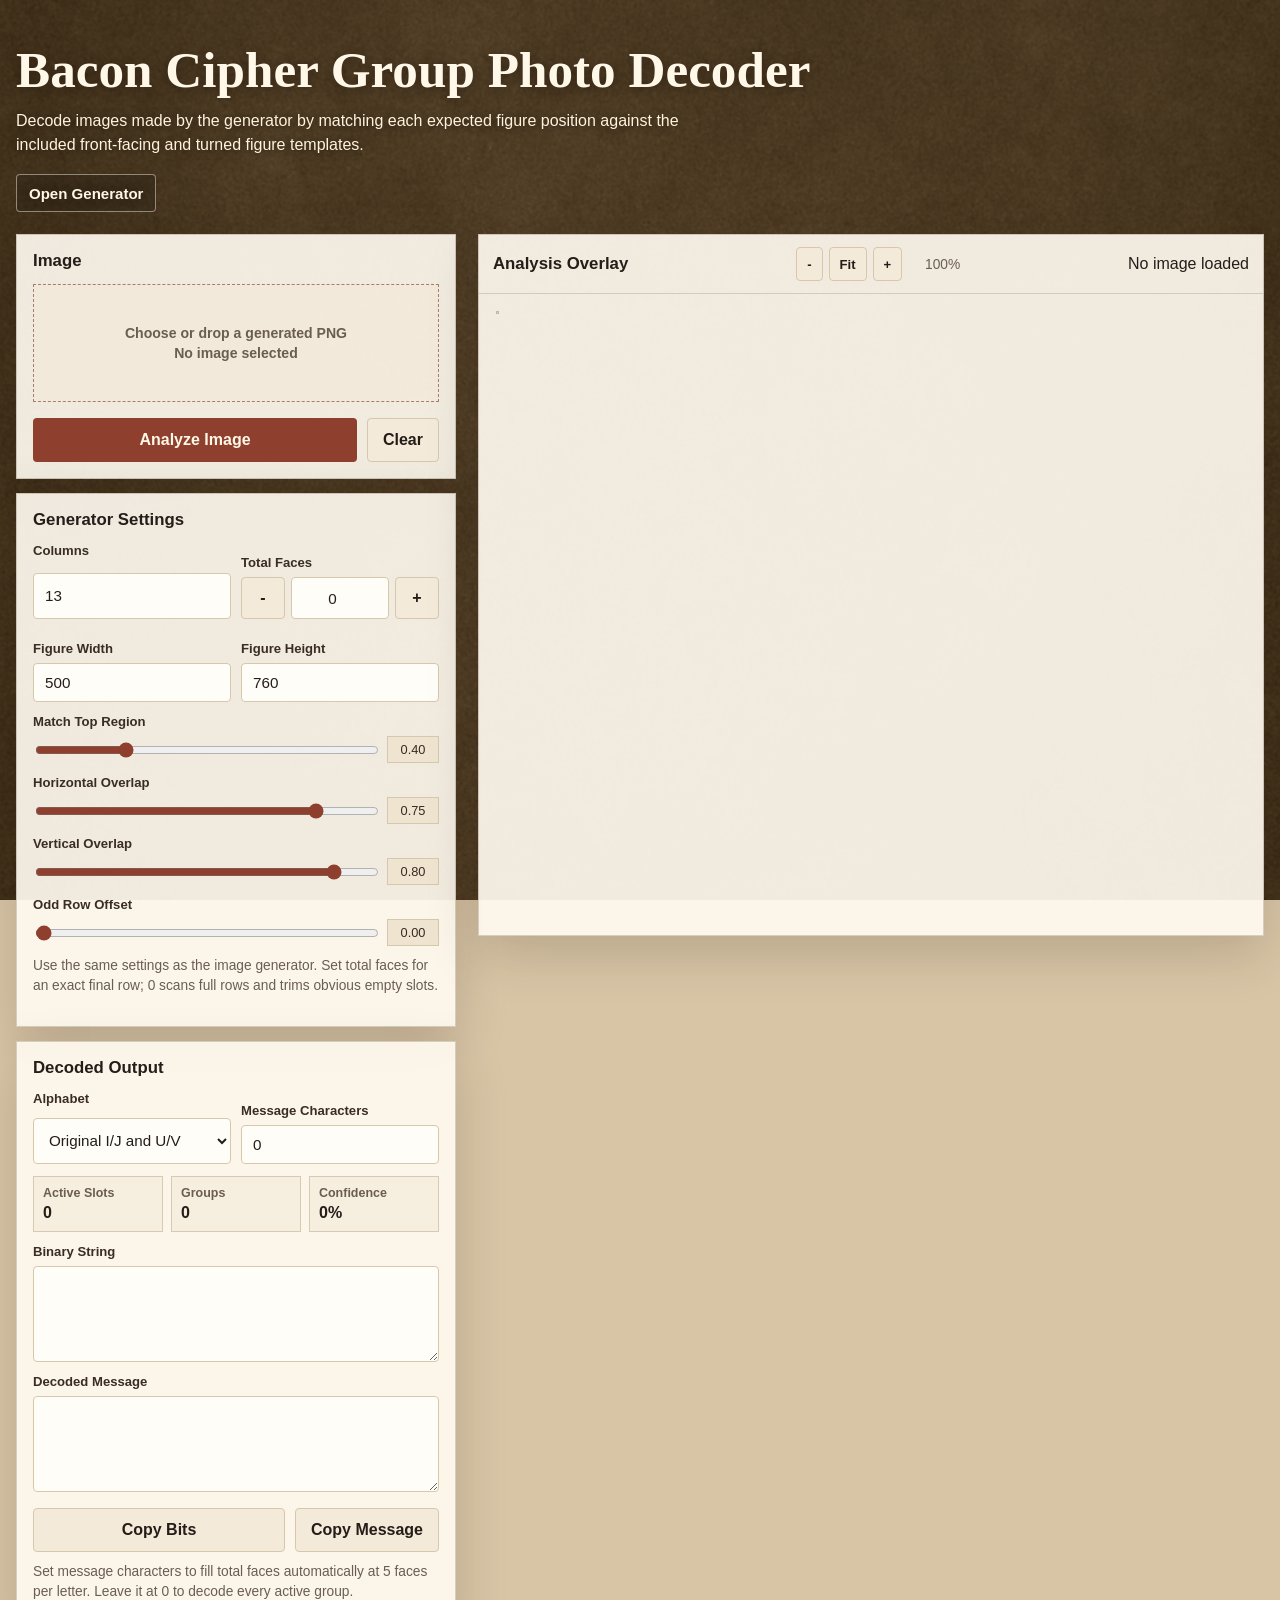
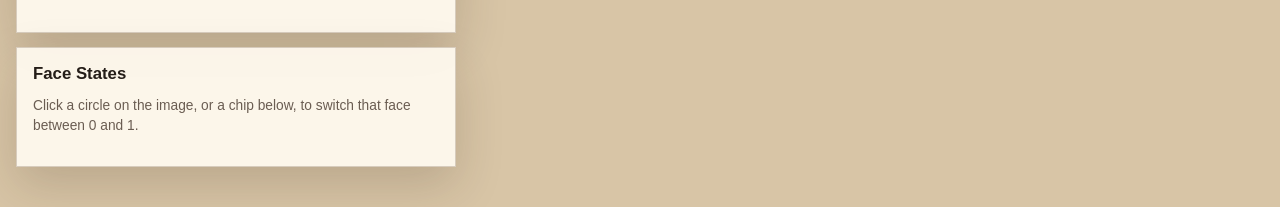
==== photo_decoder.html @ 104997ec "color correction, UI cleanup" ====
<!DOCTYPE html>
<html lang="en">
<head>
    <meta charset="UTF-8">
    <meta name="viewport" content="width=device-width, initial-scale=1.0">
    <title>Bacon Cipher Group Photo Decoder</title>
    <style>
        :root {
            color-scheme: light;
            --ink: #241d18;
            --muted: #6a5d52;
            --line: #d7c8ad;
            --accent: #8f3f2d;
            --accent-dark: #642819;
            --zero: #2c7655;
            --one: #8f3f2d;
            --shadow: 0 18px 48px rgba(48, 35, 20, 0.18);
        }

        * {
            box-sizing: border-box;
        }

        body {
            margin: 0;
            min-height: 100vh;
            color: var(--ink);
            background: #d8c5a6;
            font-family: "Segoe UI", Arial, sans-serif;
        }

        body::before {
            position: fixed;
            inset: 0;
            z-index: -1;
            content: "";
            background:
                linear-gradient(rgba(62, 43, 24, 0.22), rgba(62, 43, 24, 0.1)),
                url("images/background.png") center / cover;
            filter: saturate(0.75);
        }

        button,
        input,
        textarea,
        select {
            font: inherit;
        }

        .app {
            width: min(1500px, calc(100vw - 32px));
            margin: 0 auto;
            padding: 28px 0 40px;
        }

        header {
            display: block;
            padding: 18px 0 22px;
        }

        h1 {
            margin: 0;
            color: #fff8e8;
            font-family: Georgia, "Times New Roman", serif;
            font-size: clamp(2rem, 4vw, 4.4rem);
            line-height: 0.95;
            letter-spacing: 0;
            text-shadow: 0 2px 12px rgba(34, 22, 12, 0.55);
        }

        .lede {
            max-width: 720px;
            margin: 14px 0 0;
            color: #fff3dd;
            font-size: 1rem;
            line-height: 1.55;
            text-shadow: 0 1px 8px rgba(34, 22, 12, 0.62);
        }

        .page-link {
            display: inline-flex;
            align-items: center;
            min-height: 38px;
            margin-top: 16px;
            border: 1px solid rgba(255, 248, 232, 0.46);
            border-radius: 4px;
            background: rgba(36, 29, 24, 0.28);
            color: #fff8e8;
            padding: 8px 12px;
            font-size: 0.94rem;
            font-weight: 800;
            text-decoration: none;
            text-shadow: 0 1px 8px rgba(34, 22, 12, 0.62);
        }

        .page-link:hover {
            background: rgba(36, 29, 24, 0.42);
        }

        .workspace {
            display: grid;
            grid-template-columns: minmax(320px, 440px) minmax(0, 1fr);
            gap: 22px;
            align-items: start;
        }

        .controls {
            display: grid;
            gap: 14px;
        }

        .panel,
        .preview {
            border: 1px solid rgba(81, 54, 30, 0.22);
            background: rgba(255, 250, 240, 0.92);
            box-shadow: var(--shadow);
        }

        .panel {
            padding: 16px;
        }

        .panel h2 {
            margin: 0 0 12px;
            font-size: 1.05rem;
            line-height: 1.25;
            font-weight: 800;
        }

        .field {
            display: grid;
            gap: 7px;
            margin-top: 12px;
        }

        .field:first-of-type {
            margin-top: 0;
        }

        label {
            color: #3a2d23;
            font-family: "Segoe UI", Arial, sans-serif;
            font-size: 0.82rem;
            font-weight: 700;
        }

        textarea,
        input,
        select {
            width: 100%;
            border: 1px solid var(--line);
            border-radius: 4px;
            background: #fffdf7;
            color: var(--ink);
            padding: 10px 11px;
            font-family: "Segoe UI", Arial, sans-serif;
            font-size: 0.95rem;
        }

        textarea:focus,
        input:focus,
        select:focus {
            border-color: var(--accent);
            outline: 2px solid rgba(143, 63, 45, 0.18);
        }

        textarea {
            min-height: 96px;
            resize: vertical;
        }

        .dropzone {
            display: grid;
            place-items: center;
            min-height: 118px;
            border: 1px dashed rgba(100, 40, 25, 0.55);
            background: rgba(244, 234, 217, 0.66);
            color: #3a2d23;
            cursor: pointer;
            padding: 16px;
            text-align: center;
            font-family: "Segoe UI", Arial, sans-serif;
        }

        .dropzone:hover,
        .dropzone.dragover {
            border-color: var(--accent);
            background: #f4ead9;
        }

        .dropzone strong {
            display: block;
            margin-bottom: 4px;
        }

        .dropzone span {
            color: var(--muted);
            font-size: 0.88rem;
        }

        .grid-2 {
            display: grid;
            grid-template-columns: 1fr 1fr;
            gap: 10px;
        }

        .range-row {
            display: grid;
            grid-template-columns: minmax(0, 1fr) 52px;
            gap: 10px;
            align-items: center;
        }

        .stepper {
            display: grid;
            grid-template-columns: 44px minmax(0, 1fr) 44px;
            gap: 6px;
        }

        .stepper input {
            text-align: center;
        }

        .stepper button {
            min-height: 42px;
            padding: 8px;
        }

        input[type="range"] {
            padding: 0;
            accent-color: var(--accent);
        }

        .range-value {
            border: 1px solid var(--line);
            background: #efe4d0;
            padding: 5px 6px;
            color: #38291f;
            font-family: "Segoe UI", Arial, sans-serif;
            font-size: 0.8rem;
            text-align: center;
        }

        .actions {
            display: grid;
            grid-template-columns: minmax(0, 1fr) auto;
            gap: 10px;
            margin-top: 16px;
        }

        button {
            min-height: 44px;
            border: 0;
            border-radius: 4px;
            padding: 10px 15px;
            cursor: pointer;
            font-family: "Segoe UI", Arial, sans-serif;
            font-weight: 800;
        }

        .primary {
            background: var(--accent);
            color: #fff8e8;
        }

        .primary:hover {
            background: var(--accent-dark);
        }

        .secondary {
            border: 1px solid var(--line);
            background: #f4ead9;
            color: var(--ink);
        }

        .secondary:hover {
            background: #eadbc2;
        }

        .meta {
            display: grid;
            grid-template-columns: repeat(3, 1fr);
            gap: 8px;
            margin-top: 12px;
        }

        .stat {
            border: 1px solid rgba(137, 104, 65, 0.28);
            background: rgba(244, 234, 217, 0.68);
            padding: 9px;
            font-family: "Segoe UI", Arial, sans-serif;
        }

        .stat span {
            display: block;
            color: var(--muted);
            font-size: 0.78rem;
            font-weight: 700;
        }

        .stat strong {
            display: block;
            margin-top: 4px;
            font-size: 1rem;
        }

        .binary-box {
            font-family: "SFMono-Regular", Consolas, monospace;
            font-size: 0.86rem;
            line-height: 1.5;
            word-break: break-all;
        }

        .error {
            display: none;
            margin-top: 12px;
            border: 1px solid #bd6a5d;
            background: #fff0eb;
            color: #7a2518;
            padding: 10px 12px;
            font-family: "Segoe UI", Arial, sans-serif;
            font-size: 0.9rem;
        }

        .slot-list {
            display: grid;
            grid-template-columns: repeat(5, minmax(0, 1fr));
            gap: 6px;
            max-height: 230px;
            overflow: auto;
            margin-top: 10px;
        }

        .slot-chip {
            min-height: 34px;
            border: 1px solid rgba(81, 54, 30, 0.2);
            background: #f4ead9;
            color: var(--ink);
            padding: 4px 6px;
            font-size: 0.78rem;
        }

        .slot-chip[data-state="0"] {
            background: rgba(44, 118, 85, 0.14);
            border-color: rgba(44, 118, 85, 0.52);
        }

        .slot-chip[data-state="1"] {
            background: rgba(143, 63, 45, 0.14);
            border-color: rgba(143, 63, 45, 0.52);
        }

        .preview {
            min-height: min(78vh, 900px);
            display: grid;
            grid-template-rows: auto minmax(0, 1fr);
            overflow: hidden;
        }

        .preview-bar {
            display: flex;
            flex-wrap: wrap;
            gap: 10px;
            align-items: center;
            justify-content: space-between;
            border-bottom: 1px solid rgba(81, 54, 30, 0.18);
            padding: 12px 14px;
        }

        .preview-bar h2 {
            margin: 0;
            font-size: 1.05rem;
            line-height: 1.25;
            font-weight: 800;
        }

        .zoom-controls {
            display: flex;
            flex-wrap: wrap;
            gap: 6px;
            align-items: center;
        }

        .zoom-controls button {
            min-height: 34px;
            padding: 6px 10px;
            font-size: 0.82rem;
        }

        .zoom-controls span {
            min-width: 52px;
            color: var(--muted);
            font-size: 0.86rem;
            text-align: right;
        }

        .canvas-wrap {
            min-height: 420px;
            overflow: auto;
            padding: 18px;
            background: transparent;
        }

        .stage-shell {
            position: relative;
            margin: 0 auto;
        }

        .stage {
            position: relative;
            transform-origin: top left;
        }

        canvas {
            display: block;
            max-width: none;
            border: 0;
            outline: 1px solid rgba(44, 32, 21, 0.25);
            background: #dfd0b6;
            box-shadow: 0 14px 32px rgba(42, 31, 19, 0.35);
        }

        .overlay {
            position: absolute;
            inset: 0;
            pointer-events: none;
        }

        .slot-marker {
            position: absolute;
            width: var(--marker-size, 34px);
            height: var(--marker-size, 34px);
            display: grid;
            place-items: center;
            border: 0;
            background: transparent;
            color: var(--zero);
            font-family: "Segoe UI", Arial, sans-serif;
            font-size: calc(var(--marker-size, 34px) * 0.68);
            font-weight: 900;
            line-height: 1;
            pointer-events: auto;
            text-shadow:
                0 0 2px #fffaf0,
                0 0 5px #fffaf0,
                1px 0 0 #fffaf0,
                -1px 0 0 #fffaf0,
                0 1px 0 #fffaf0,
                0 -1px 0 #fffaf0,
                0 2px 8px rgba(34, 22, 12, 0.42);
            transform: translate(-50%, -50%);
        }

        .slot-marker[data-state="0"] {
            color: var(--zero);
        }

        .slot-marker[data-state="1"] {
            color: var(--one);
        }

        .hint {
            margin-top: 10px;
            color: var(--muted);
            font-family: "Segoe UI", Arial, sans-serif;
            font-size: 0.86rem;
            line-height: 1.45;
        }

        @media (max-width: 980px) {
            .workspace {
                grid-template-columns: 1fr;
            }
        }

        @media (max-width: 620px) {
            .app {
                width: min(100vw - 20px, 1500px);
                padding-top: 12px;
            }

            .grid-2,
            .meta,
            .actions {
                grid-template-columns: 1fr;
            }

            .slot-list {
                grid-template-columns: repeat(3, minmax(0, 1fr));
            }
        }
    </style>
</head>
<body>
    <main class="app">
        <header>
            <div>
                <h1>Bacon Cipher Group Photo Decoder</h1>
                <p class="lede">Decode images made by the generator by matching each expected figure position against the included front-facing and turned figure templates.</p>
                <a class="page-link" href="web_version.html">Open Generator</a>
            </div>
        </header>

        <section class="workspace" aria-label="Decoder">
            <div class="controls">
                <section class="panel">
                    <h2>Image</h2>
                    <label class="dropzone" id="dropzone" for="fileInput">
                        <input type="file" id="fileInput" accept="image/*" hidden>
                        <span>
                            <strong>Choose or drop a generated PNG</strong>
                            <span id="fileName">No image selected</span>
                        </span>
                    </label>
                    <div class="actions">
                        <button class="primary" id="analyzeBtn" type="button">Analyze Image</button>
                        <button class="secondary" id="clearBtn" type="button">Clear</button>
                    </div>
                    <div class="error" id="errorBox"></div>
                </section>

                <section class="panel">
                    <h2>Generator Settings</h2>
                    <div class="grid-2">
                        <div class="field">
                            <label for="cols">Columns</label>
                            <input type="number" id="cols" value="13" min="3" max="30">
                        </div>
                        <div class="field">
                            <label for="totalFaces">Total Faces</label>
                            <div class="stepper">
                                <button class="secondary" id="faceDownBtn" type="button" aria-label="Decrease total faces">-</button>
                                <input type="number" id="totalFaces" value="0" min="0" max="2000">
                                <button class="secondary" id="faceUpBtn" type="button" aria-label="Increase total faces">+</button>
                            </div>
                        </div>
                        <div class="field">
                            <label for="width">Figure Width</label>
                            <input type="number" id="width" value="500" min="80" max="900">
                        </div>
                        <div class="field">
                            <label for="height">Figure Height</label>
                            <input type="number" id="height" value="760" min="120" max="1200">
                        </div>
                    </div>

                    <div class="field">
                        <label for="matchTop">Match Top Region</label>
                        <div class="range-row">
                            <input type="range" id="matchTop" min="0.2" max="1" step="0.05" value="0.4">
                            <span class="range-value" id="matchTop_value">0.40</span>
                        </div>
                    </div>

                    <div class="field">
                        <label for="overlap_x">Horizontal Overlap</label>
                        <div class="range-row">
                            <input type="range" id="overlap_x" min="0" max="0.9" step="0.01" value="0.75">
                            <span class="range-value" id="overlap_x_value">0.75</span>
                        </div>
                    </div>
                    <div class="field">
                        <label for="overlap_y">Vertical Overlap</label>
                        <div class="range-row">
                            <input type="range" id="overlap_y" min="0" max="0.9" step="0.01" value="0.8">
                            <span class="range-value" id="overlap_y_value">0.80</span>
                        </div>
                    </div>
                    <div class="field">
                        <label for="offset">Odd Row Offset</label>
                        <div class="range-row">
                            <input type="range" id="offset" min="0" max="1" step="0.01" value="0">
                            <span class="range-value" id="offset_value">0.00</span>
                        </div>
                    </div>
                    <p class="hint">Use the same settings as the image generator. Set total faces for an exact final row; 0 scans full rows and trims obvious empty slots.</p>
                </section>

                <section class="panel">
                    <h2>Decoded Output</h2>
                    <div class="grid-2">
                        <div class="field">
                            <label for="alphabet">Alphabet</label>
                            <select id="alphabet">
                                <option value="complete">Complete A-Z</option>
                                <option value="original" selected>Original I/J and U/V</option>
                            </select>
                        </div>
                        <div class="field">
                            <label for="expectedChars">Message Characters</label>
                            <input type="number" id="expectedChars" value="0" min="0" max="500">
                        </div>
                    </div>

                    <div class="meta" aria-live="polite">
                        <div class="stat">
                            <span>Active Slots</span>
                            <strong id="activeCount">0</strong>
                        </div>
                        <div class="stat">
                            <span>Groups</span>
                            <strong id="groupCount">0</strong>
                        </div>
                        <div class="stat">
                            <span>Confidence</span>
                            <strong id="confidence">0%</strong>
                        </div>
                    </div>

                    <div class="field">
                        <label for="binary">Binary String</label>
                        <textarea id="binary" class="binary-box" readonly spellcheck="false"></textarea>
                    </div>
                    <div class="field">
                        <label for="decoded">Decoded Message</label>
                        <textarea id="decoded" readonly spellcheck="false"></textarea>
                    </div>
                    <div class="actions">
                        <button class="secondary" id="copyBitsBtn" type="button">Copy Bits</button>
                        <button class="secondary" id="copyMessageBtn" type="button">Copy Message</button>
                    </div>
                    <p class="hint">Set message characters to fill total faces automatically at 5 faces per letter. Leave it at 0 to decode every active group.</p>
                </section>

                <section class="panel">
                    <h2>Face States</h2>
                    <p class="hint">Click a circle on the image, or a chip below, to switch that face between 0 and 1.</p>
                    <div class="slot-list" id="slotList"></div>
                </section>
            </div>

            <section class="preview">
                <div class="preview-bar">
                    <h2>Analysis Overlay</h2>
                    <div class="zoom-controls" aria-label="Zoom controls">
                        <button class="secondary" id="zoomOutBtn" type="button">-</button>
                        <button class="secondary" id="fitBtn" type="button">Fit</button>
                        <button class="secondary" id="zoomInBtn" type="button">+</button>
                        <span id="zoomLabel">100%</span>
                    </div>
                    <span id="imageSize">No image loaded</span>
                </div>
                <div class="canvas-wrap">
                    <div class="stage-shell" id="stageShell">
                        <div class="stage" id="stage">
                            <canvas id="canvas" width="1" height="1" aria-label="Uploaded Bacon cipher group photo"></canvas>
                            <div class="overlay" id="overlay"></div>
                        </div>
                    </div>
                </div>
            </section>
        </section>
    </main>

    <script>
        const assetPaths = {
            front: ["images/front_1.png", "images/front_2.png", "images/front_3.png"],
            side: ["images/side_1.png", "images/side_2.png", "images/side_3.png"]
        };

        const originalBaconDictionary = {
            a: "00000", b: "00001", c: "00010", d: "00011", e: "00100",
            f: "00101", g: "00110", h: "00111", i: "01000", j: "01000",
            k: "01001", l: "01010", m: "01011", n: "01100", o: "01101",
            p: "01110", q: "01111", r: "10000", s: "10001", t: "10010",
            u: "10011", v: "10011", w: "10100", x: "10101", y: "10110",
            z: "10111"
        };

        const reverseOriginal = Object.entries(originalBaconDictionary).reduce((acc, entry) => {
            const [letter, bits] = entry;
            if (!acc[bits]) acc[bits] = letter.toUpperCase();
            return acc;
        }, {});

        const els = {
            dropzone: document.getElementById("dropzone"),
            fileInput: document.getElementById("fileInput"),
            fileName: document.getElementById("fileName"),
            analyzeBtn: document.getElementById("analyzeBtn"),
            clearBtn: document.getElementById("clearBtn"),
            cols: document.getElementById("cols"),
            totalFaces: document.getElementById("totalFaces"),
            faceDownBtn: document.getElementById("faceDownBtn"),
            faceUpBtn: document.getElementById("faceUpBtn"),
            width: document.getElementById("width"),
            height: document.getElementById("height"),
            matchTop: document.getElementById("matchTop"),
            overlapX: document.getElementById("overlap_x"),
            overlapY: document.getElementById("overlap_y"),
            offset: document.getElementById("offset"),
            matchTopValue: document.getElementById("matchTop_value"),
            overlapXValue: document.getElementById("overlap_x_value"),
            overlapYValue: document.getElementById("overlap_y_value"),
            offsetValue: document.getElementById("offset_value"),
            alphabet: document.getElementById("alphabet"),
            expectedChars: document.getElementById("expectedChars"),
            activeCount: document.getElementById("activeCount"),
            groupCount: document.getElementById("groupCount"),
            confidence: document.getElementById("confidence"),
            binary: document.getElementById("binary"),
            decoded: document.getElementById("decoded"),
            copyBitsBtn: document.getElementById("copyBitsBtn"),
            copyMessageBtn: document.getElementById("copyMessageBtn"),
            slotList: document.getElementById("slotList"),
            imageSize: document.getElementById("imageSize"),
            zoomOutBtn: document.getElementById("zoomOutBtn"),
            fitBtn: document.getElementById("fitBtn"),
            zoomInBtn: document.getElementById("zoomInBtn"),
            zoomLabel: document.getElementById("zoomLabel"),
            errorBox: document.getElementById("errorBox"),
            canvas: document.getElementById("canvas"),
            overlay: document.getElementById("overlay"),
            stageShell: document.getElementById("stageShell"),
            stage: document.getElementById("stage")
        };

        const state = {
            templatesReady: false,
            templates: { front: [], side: [] },
            image: null,
            slots: [],
            zoom: 1
        };

        function loadImage(src) {
            return new Promise((resolve, reject) => {
                const img = new Image();
                img.onload = () => resolve(img);
                img.onerror = () => reject(new Error(`Could not load ${src}`));
                img.src = src;
            });
        }

        function showError(message) {
            els.errorBox.textContent = message;
            els.errorBox.style.display = message ? "block" : "none";
        }

        function clamp(value, min, max) {
            return Math.max(min, Math.min(max, value));
        }

        function fitZoom() {
            if (!state.image) return 1;
            const wrapRect = els.stageShell.parentElement.getBoundingClientRect();
            const availableWidth = Math.max(1, wrapRect.width - 2);
            const availableHeight = Math.max(1, window.innerHeight - 180);
            return clamp(Math.min(availableWidth / state.image.naturalWidth, availableHeight / state.image.naturalHeight, 1), 0.08, 1);
        }

        function setZoom(value) {
            state.zoom = clamp(value, 0.08, 2.5);

            const nativeWidth = state.image ? state.image.naturalWidth : 1;
            const nativeHeight = state.image ? state.image.naturalHeight : 1;
            const scaledWidth = Math.max(1, Math.round(nativeWidth * state.zoom));
            const scaledHeight = Math.max(1, Math.round(nativeHeight * state.zoom));
            const markerSize = clamp(34 / state.zoom, 26, 58);

            els.stageShell.style.width = `${scaledWidth}px`;
            els.stageShell.style.height = `${scaledHeight}px`;
            els.stage.style.width = `${nativeWidth}px`;
            els.stage.style.height = `${nativeHeight}px`;
            els.stage.style.transform = `scale(${state.zoom})`;
            els.stage.style.setProperty("--marker-size", `${markerSize}px`);
            els.zoomLabel.textContent = `${Math.round(state.zoom * 100)}%`;
        }

        function fitStage() {
            setZoom(fitZoom());
        }

        function adjustZoom(multiplier) {
            setZoom(state.zoom * multiplier);
        }

        function updateRangeLabels() {
            els.matchTopValue.textContent = Number.parseFloat(els.matchTop.value).toFixed(2);
            els.overlapXValue.textContent = Number.parseFloat(els.overlapX.value).toFixed(2);
            els.overlapYValue.textContent = Number.parseFloat(els.overlapY.value).toFixed(2);
            els.offsetValue.textContent = Number.parseFloat(els.offset.value).toFixed(2);
        }

        function readLayout() {
            return {
                cols: Number.parseInt(els.cols.value, 10),
                totalFaces: Number.parseInt(els.totalFaces.value, 10),
                width: Number.parseInt(els.width.value, 10),
                height: Number.parseInt(els.height.value, 10),
                matchTop: Number.parseFloat(els.matchTop.value),
                overlapX: Number.parseFloat(els.overlapX.value),
                overlapY: Number.parseFloat(els.overlapY.value),
                offset: Number.parseFloat(els.offset.value)
            };
        }

        function validateLayout(layout) {
            if (!state.templatesReady) return "The figure templates are still loading.";
            if (!state.image) return "Choose a generated image first.";
            if (!Number.isInteger(layout.cols) || layout.cols < 3) return "Column count must be at least 3.";
            if (!Number.isInteger(layout.totalFaces) || layout.totalFaces < 0) return "Total faces must be 0 or higher.";
            if (!Number.isFinite(layout.width) || !Number.isFinite(layout.height) || layout.width < 1 || layout.height < 1) {
                return "Figure width and height must be positive numbers.";
            }
            if (!Number.isFinite(layout.matchTop) || layout.matchTop <= 0 || layout.matchTop > 1) {
                return "Match top region must be between 0 and 1.";
            }
            return "";
        }

        function canvasContext(width, height) {
            const canvas = document.createElement("canvas");
            canvas.width = Math.max(1, width);
            canvas.height = Math.max(1, height);
            return canvas.getContext("2d", { willReadFrequently: true });
        }

        function templateImageData(template, width, height) {
            const ctx = canvasContext(width, height);
            ctx.drawImage(template, 0, 0, width, height);
            return ctx.getImageData(0, 0, width, height);
        }

        function compareTemplate(region, templateData, sampleStep, matchTop) {
            const data = region.data;
            const template = templateData.data;
            const sampleHeight = Math.max(sampleStep, Math.floor(region.height * matchTop));
            let count = 0;
            let total = 0;

            for (let y = 0; y < sampleHeight; y += sampleStep) {
                for (let x = 0; x < region.width; x += sampleStep) {
                    const i = (y * region.width + x) * 4;
                    const alpha = template[i + 3];
                    if (alpha < 48) continue;

                    const dr = data[i] - template[i];
                    const dg = data[i + 1] - template[i + 1];
                    const db = data[i + 2] - template[i + 2];
                    const distance = Math.sqrt((dr * dr) + (dg * dg) + (db * db)) / 441.6729;
                    total += distance * (alpha / 255);
                    count += 1;
                }
            }

            if (!count) return 1;
            return total / count;
        }

        function classifySlot(sourceCtx, x, y, width, height, preparedTemplates, matchTop) {
            const visibleX = Math.max(0, x);
            const visibleY = Math.max(0, y);
            const visibleW = Math.min(width, sourceCtx.canvas.width - visibleX, width + Math.min(0, x));
            const visibleH = Math.min(height, sourceCtx.canvas.height - visibleY, height + Math.min(0, y));

            if (visibleW < width * 0.25 || visibleH < height * 0.25) {
                return { state: "empty", confidence: 0, frontScore: 1, sideScore: 1 };
            }

            const regionCtx = canvasContext(width, height);
            regionCtx.drawImage(sourceCtx.canvas, x, y, width, height, 0, 0, width, height);
            const region = regionCtx.getImageData(0, 0, width, height);
            const sampleStep = Math.max(6, Math.round(Math.min(width, height) / 90));

            const frontScore = Math.min(...preparedTemplates.front.map((template) => compareTemplate(region, template, sampleStep, matchTop)));
            const sideScore = Math.min(...preparedTemplates.side.map((template) => compareTemplate(region, template, sampleStep, matchTop)));
            const bestScore = Math.min(frontScore, sideScore);
            const stateValue = frontScore <= sideScore ? "0" : "1";
            const separation = Math.abs(frontScore - sideScore);
            const confidence = Math.max(0, Math.min(1, (0.55 - bestScore) + (separation * 1.9)));

            if (bestScore > 0.46 && separation < 0.025) {
                return { state: "empty", confidence: 0, frontScore, sideScore };
            }

            return { state: stateValue, confidence, frontScore, sideScore };
        }

        function rowCapacitiesForRows(rowCount, cols) {
            const rows = [];
            for (let row = 0; row < rowCount; row += 1) {
                rows.push(row % 2 === 0 ? cols : cols - 1);
            }
            return rows;
        }

        function rowCapacitiesForFaces(totalFaces, cols) {
            const rows = [];
            let remaining = totalFaces;
            let fullRow = true;

            while (remaining > 0) {
                const capacity = fullRow ? cols : cols - 1;
                rows.push(Math.min(remaining, capacity));
                remaining -= capacity;
                fullRow = !fullRow;
            }

            return rows;
        }

        function inferRows(imageHeight, cellH) {
            if (!cellH) return 0;
            return Math.max(1, Math.round(imageHeight / cellH) - 1);
        }

        function rowsForLayout(layout, cellH) {
            if (layout.totalFaces > 0) {
                return rowCapacitiesForFaces(layout.totalFaces, layout.cols);
            }
            return rowCapacitiesForRows(inferRows(state.image.naturalHeight, cellH), layout.cols);
        }

        function analyzeImage() {
            updateRangeLabels();
            const layout = readLayout();
            const error = validateLayout(layout);
            if (error) {
                showError(error);
                return;
            }
            showError("");

            const cellW = Math.max(1, Math.floor(layout.width * (1 - layout.overlapX)));
            const cellH = Math.max(1, Math.floor(layout.height * (1 - layout.overlapY)));
            const rows = rowsForLayout(layout, cellH);
            const preparedTemplates = {
                front: state.templates.front.map((template) => templateImageData(template, layout.width, layout.height)),
                side: state.templates.side.map((template) => templateImageData(template, layout.width, layout.height))
            };

            const sourceCtx = els.canvas.getContext("2d", { willReadFrequently: true });
            sourceCtx.clearRect(0, 0, els.canvas.width, els.canvas.height);
            sourceCtx.drawImage(state.image, 0, 0);

            const slots = [];
            let index = 0;
            for (let row = 0; row < rows.length; row += 1) {
                const rowCapacity = rows[row];
                const totalRowWidth = rowCapacity * cellW;
                const xOffset = Math.floor((els.canvas.width - totalRowWidth) / 2) - Math.floor(layout.width / 3);

                for (let col = 0; col < rowCapacity; col += 1) {
                    let x = xOffset + col * cellW;
                    if (row % 2 === 1) {
                        x += Math.floor(cellW * layout.offset);
                    }
                    const y = Math.floor(row * cellH) + 20;
                    const result = classifySlot(sourceCtx, x, y, layout.width, layout.height, preparedTemplates, layout.matchTop);

                    slots.push({
                        id: index,
                        row,
                        col,
                        x,
                        y,
                        width: layout.width,
                        height: layout.height,
                        state: result.state,
                        confidence: result.confidence,
                        frontScore: result.frontScore,
                        sideScore: result.sideScore
                    });
                    index += 1;
                }
            }

            state.slots = layout.totalFaces > 0 ? slots : trimTrailingEmpty(slots);
            renderSlots();
            updateDecodedOutput();
        }

        function trimTrailingEmpty(slots) {
            let end = slots.length;
            while (end > 0 && slots[end - 1].state === "empty") {
                end -= 1;
            }
            return slots.slice(0, end);
        }

        function nextState(current) {
            if (current === "empty") return "0";
            if (current === "0") return "1";
            return "0";
        }

        function cycleSlot(id) {
            const slot = state.slots.find((candidate) => candidate.id === id);
            if (!slot) return;
            slot.state = nextState(slot.state);
            slot.confidence = Math.max(slot.confidence, 0.5);
            renderSlots();
            updateDecodedOutput();
        }

        function markerPosition(slot) {
            return {
                x: slot.x + (slot.width * 0.45),
                y: slot.y + (slot.height * 0.13)
            };
        }

        function renderSlots() {
            els.overlay.innerHTML = "";
            els.slotList.innerHTML = "";

            state.slots.forEach((slot, displayIndex) => {
                const position = markerPosition(slot);
                const marker = document.createElement("button");
                marker.type = "button";
                marker.className = "slot-marker";
                marker.dataset.state = slot.state;
                marker.style.left = `${position.x}px`;
                marker.style.top = `${position.y}px`;
                marker.textContent = slot.state === "1" ? "1" : "0";
                marker.title = `Face ${displayIndex + 1}: ${slotLabel(slot.state)}`;
                marker.addEventListener("click", () => cycleSlot(slot.id));
                els.overlay.appendChild(marker);

                const chip = document.createElement("button");
                chip.type = "button";
                chip.className = "slot-chip";
                chip.dataset.state = slot.state;
                chip.textContent = `${displayIndex + 1}: ${slotLabel(slot.state)}`;
                chip.title = `Confidence ${Math.round(slot.confidence * 100)}%`;
                chip.addEventListener("click", () => cycleSlot(slot.id));
                els.slotList.appendChild(chip);
            });
        }

        function slotLabel(stateValue) {
            if (stateValue === "1") return "1 side";
            return "0 front";
        }

        function activeBits() {
            let bits = state.slots
                .filter((slot) => slot.state === "0" || slot.state === "1")
                .map((slot) => slot.state)
                .join("");

            const expectedChars = Number.parseInt(els.expectedChars.value, 10);
            if (expectedChars > 0) {
                bits = bits.slice(0, expectedChars * 5);
            }
            return bits;
        }

        function decodeBits(bits) {
            const alphabet = els.alphabet.value;
            let decoded = "";

            for (let i = 0; i + 4 < bits.length; i += 5) {
                const chunk = bits.slice(i, i + 5);
                if (alphabet === "original") {
                    decoded += reverseOriginal[chunk] || "?";
                } else {
                    const value = Number.parseInt(chunk, 2);
                    decoded += value >= 0 && value <= 25 ? String.fromCharCode(65 + value) : "?";
                }
            }

            return decoded;
        }

        function updateDecodedOutput() {
            const bits = activeBits();
            const activeSlots = state.slots.filter((slot) => slot.state === "0" || slot.state === "1");
            const avgConfidence = activeSlots.length
                ? activeSlots.reduce((sum, slot) => sum + slot.confidence, 0) / activeSlots.length
                : 0;

            els.binary.value = bits;
            els.decoded.value = decodeBits(bits);
            els.activeCount.textContent = String(activeSlots.length);
            els.groupCount.textContent = `${Math.floor(bits.length / 5)}${bits.length % 5 ? "+" : ""}`;
            els.confidence.textContent = `${Math.round(avgConfidence * 100)}%`;
        }

        function setTotalFaces(value, shouldAnalyze = true) {
            const total = Math.max(0, Number.parseInt(value, 10) || 0);
            els.totalFaces.value = String(total);
            if (shouldAnalyze && state.image) {
                analyzeImage();
            }
        }

        function adjustTotalFaces(delta) {
            const current = Number.parseInt(els.totalFaces.value, 10);
            const fallback = state.slots.length || ((Number.parseInt(els.expectedChars.value, 10) || 0) * 5);
            setTotalFaces((current > 0 ? current : fallback) + delta);
        }

        function syncFaceCountFromCharacters() {
            const chars = Math.max(0, Number.parseInt(els.expectedChars.value, 10) || 0);
            if (chars > 0) {
                setTotalFaces(chars * 5);
            } else {
                updateDecodedOutput();
            }
        }

        function handleFile(file) {
            if (!file || !file.type.startsWith("image/")) {
                showError("Choose a valid image file.");
                return;
            }

            const reader = new FileReader();
            reader.onload = () => {
                const img = new Image();
                img.onload = () => {
                    state.image = img;
                    els.canvas.width = img.naturalWidth;
                    els.canvas.height = img.naturalHeight;
                    els.overlay.style.width = `${img.naturalWidth}px`;
                    els.overlay.style.height = `${img.naturalHeight}px`;
                    els.canvas.getContext("2d").drawImage(img, 0, 0);
                    els.fileName.textContent = file.name;
                    els.imageSize.textContent = `${img.naturalWidth} x ${img.naturalHeight}`;
                    fitStage();
                    state.slots = [];
                    renderSlots();
                    updateDecodedOutput();
                    showError("");
                };
                img.onerror = () => showError("That image could not be loaded.");
                img.src = reader.result;
            };
            reader.readAsDataURL(file);
        }

        async function copyText(text, button, label) {
            try {
                await navigator.clipboard.writeText(text);
                button.textContent = "Copied";
                window.setTimeout(() => {
                    button.textContent = label;
                }, 1200);
            } catch (error) {
                showError("Clipboard access is not available in this browser.");
            }
        }

        function clearImage() {
            state.image = null;
            state.slots = [];
            els.fileInput.value = "";
            els.fileName.textContent = "No image selected";
            els.imageSize.textContent = "No image loaded";
            els.canvas.width = 1;
            els.canvas.height = 1;
            els.overlay.style.width = "1px";
            els.overlay.style.height = "1px";
            els.stage.style.width = "1px";
            els.stage.style.height = "1px";
            els.stage.style.transform = "scale(1)";
            setZoom(1);
            renderSlots();
            updateDecodedOutput();
            showError("");
        }

        function bindEvents() {
            els.fileInput.addEventListener("change", (event) => handleFile(event.target.files[0]));

            ["dragenter", "dragover"].forEach((type) => {
                els.dropzone.addEventListener(type, (event) => {
                    event.preventDefault();
                    els.dropzone.classList.add("dragover");
                });
            });

            ["dragleave", "drop"].forEach((type) => {
                els.dropzone.addEventListener(type, (event) => {
                    event.preventDefault();
                    els.dropzone.classList.remove("dragover");
                });
            });

            els.dropzone.addEventListener("drop", (event) => handleFile(event.dataTransfer.files[0]));
            els.analyzeBtn.addEventListener("click", analyzeImage);
            els.clearBtn.addEventListener("click", clearImage);
            els.zoomOutBtn.addEventListener("click", () => adjustZoom(0.85));
            els.fitBtn.addEventListener("click", fitStage);
            els.zoomInBtn.addEventListener("click", () => adjustZoom(1.18));
            els.faceDownBtn.addEventListener("click", () => adjustTotalFaces(-1));
            els.faceUpBtn.addEventListener("click", () => adjustTotalFaces(1));
            els.totalFaces.addEventListener("change", () => setTotalFaces(els.totalFaces.value));
            els.copyBitsBtn.addEventListener("click", () => copyText(els.binary.value, els.copyBitsBtn, "Copy Bits"));
            els.copyMessageBtn.addEventListener("click", () => copyText(els.decoded.value, els.copyMessageBtn, "Copy Message"));
            els.alphabet.addEventListener("change", updateDecodedOutput);
            els.expectedChars.addEventListener("change", syncFaceCountFromCharacters);

            [els.matchTop, els.overlapX, els.overlapY, els.offset].forEach((el) => el.addEventListener("input", updateRangeLabels));
            window.addEventListener("resize", () => {
                if (state.image) fitStage();
            });
        }

        async function boot() {
            bindEvents();
            updateRangeLabels();

            try {
                const [front, side] = await Promise.all([
                    Promise.all(assetPaths.front.map(loadImage)),
                    Promise.all(assetPaths.side.map(loadImage))
                ]);
                state.templates.front = front;
                state.templates.side = side;
                state.templatesReady = true;
            } catch (error) {
                showError(`${error.message}. Open this page from the project folder or a local web server.`);
            }
        }

        boot();
    </script>
</body>
</html>
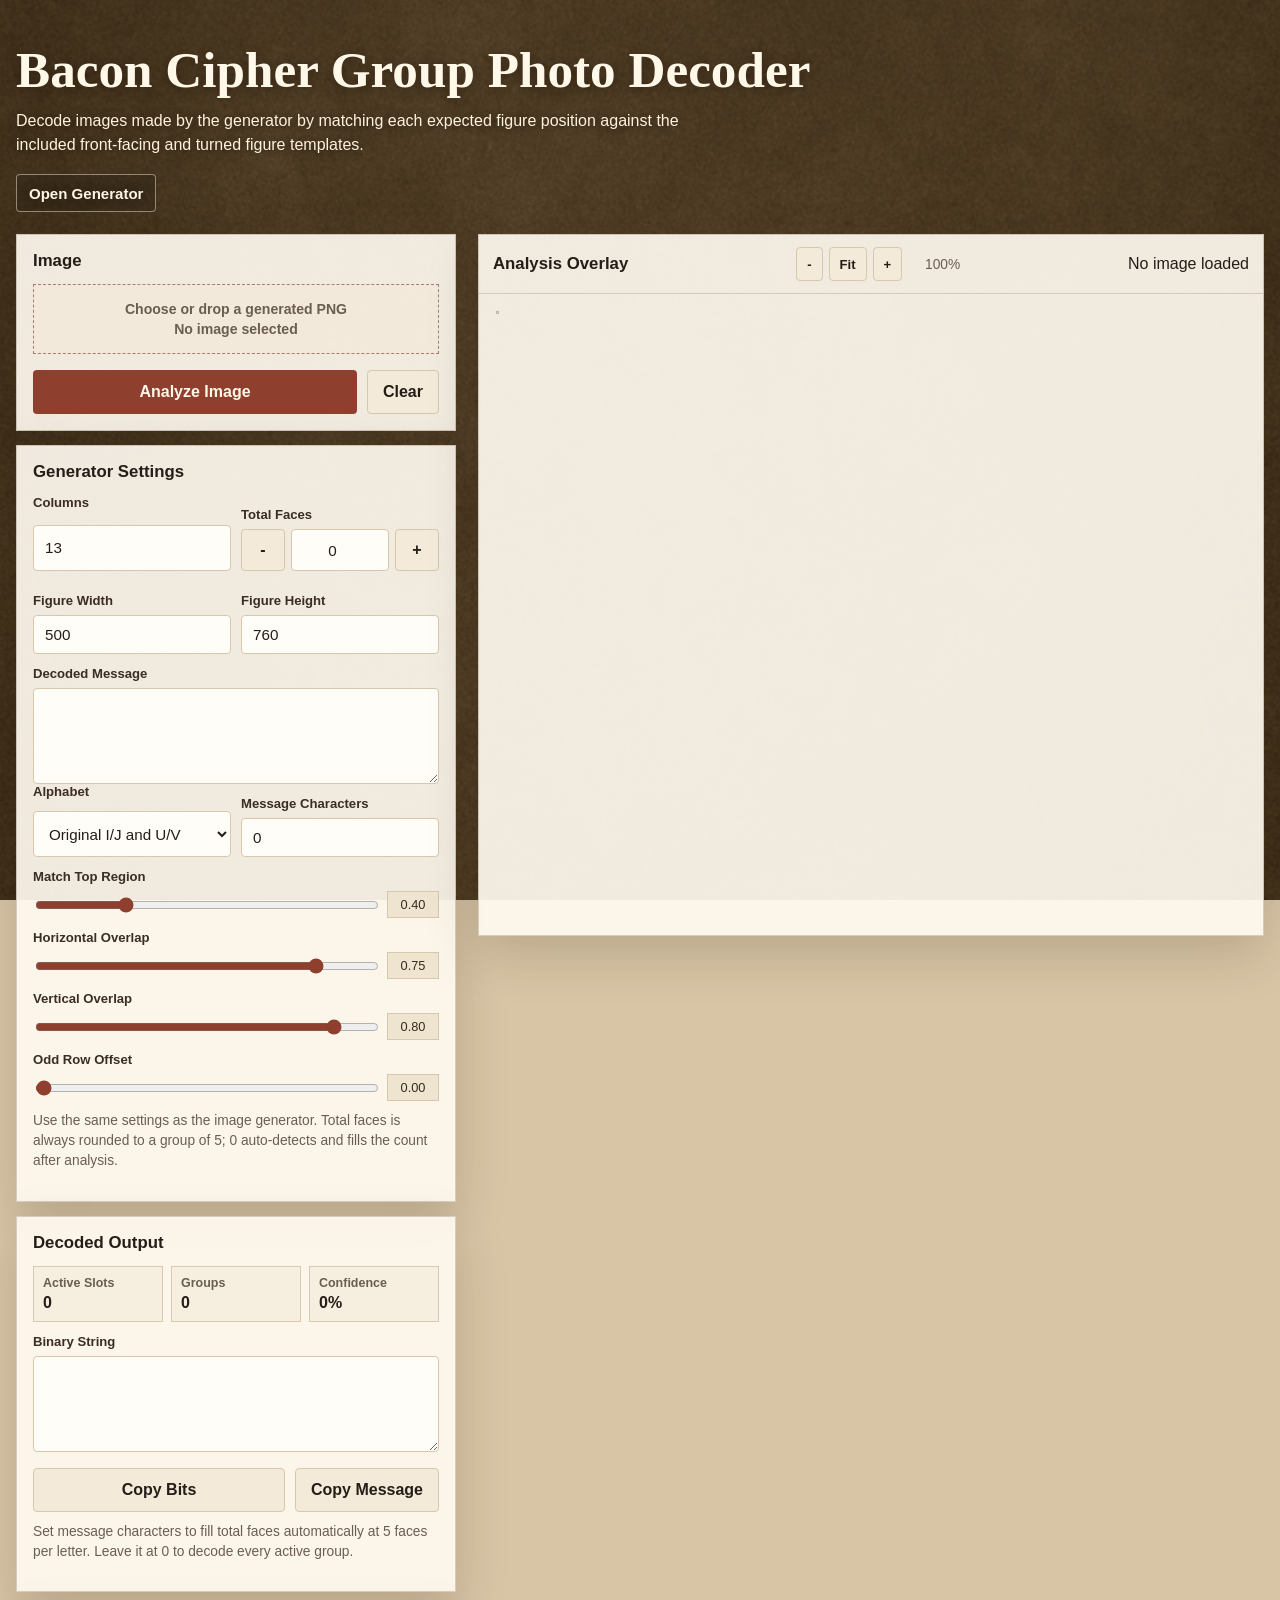
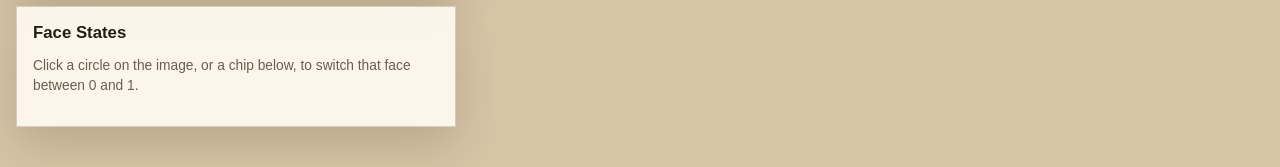
==== commit dc460ef1: "moved message up a bit for visibility" ====
--- a/photo_decoder.html
+++ b/photo_decoder.html
@@ -172,7 +172,6 @@
         .dropzone {
             display: grid;
             place-items: center;
-            min-height: 118px;
             border: 1px dashed rgba(100, 40, 25, 0.55);
             background: rgba(244, 234, 217, 0.66);
             color: #3a2d23;
@@ -529,9 +528,9 @@
                         <div class="field">
                             <label for="totalFaces">Total Faces</label>
                             <div class="stepper">
-                                <button class="secondary" id="faceDownBtn" type="button" aria-label="Decrease total faces">-</button>
-                                <input type="number" id="totalFaces" value="0" min="0" max="2000">
-                                <button class="secondary" id="faceUpBtn" type="button" aria-label="Increase total faces">+</button>
+                                <button class="secondary" id="faceDownBtn" type="button" aria-label="Decrease total faces by 5">-</button>
+                                <input type="number" id="totalFaces" value="0" min="0" max="2000" step="5">
+                                <button class="secondary" id="faceUpBtn" type="button" aria-label="Increase total faces by 5">+</button>
                             </div>
                         </div>
                         <div class="field">
@@ -544,6 +543,23 @@
                         </div>
                     </div>
 
+                    <div class="field">
+                        <label for="decoded">Decoded Message</label>
+                        <textarea id="decoded" readonly spellcheck="false"></textarea>
+                    </div>
+                        <div class="grid-2">
+                            <div class="field">
+                                <label for="alphabet">Alphabet</label>
+                                <select id="alphabet">
+                                    <option value="complete">Complete A-Z</option>
+                                    <option value="original" selected>Original I/J and U/V</option>
+                                </select>
+                            </div>
+                            <div class="field">
+                                <label for="expectedChars">Message Characters</label>
+                                <input type="number" id="expectedChars" value="0" min="0" max="500">
+                            </div>
+                        </div>
                     <div class="field">
                         <label for="matchTop">Match Top Region</label>
                         <div class="range-row">
@@ -573,24 +589,12 @@
                             <span class="range-value" id="offset_value">0.00</span>
                         </div>
                     </div>
-                    <p class="hint">Use the same settings as the image generator. Set total faces for an exact final row; 0 scans full rows and trims obvious empty slots.</p>
+                    <p class="hint">Use the same settings as the image generator. Total faces is always rounded to a group of 5; 0 auto-detects and fills the count after analysis.</p>
                 </section>
 
                 <section class="panel">
                     <h2>Decoded Output</h2>
-                    <div class="grid-2">
-                        <div class="field">
-                            <label for="alphabet">Alphabet</label>
-                            <select id="alphabet">
-                                <option value="complete">Complete A-Z</option>
-                                <option value="original" selected>Original I/J and U/V</option>
-                            </select>
-                        </div>
-                        <div class="field">
-                            <label for="expectedChars">Message Characters</label>
-                            <input type="number" id="expectedChars" value="0" min="0" max="500">
-                        </div>
-                    </div>
+
 
                     <div class="meta" aria-live="polite">
                         <div class="stat">
@@ -611,10 +615,7 @@
                         <label for="binary">Binary String</label>
                         <textarea id="binary" class="binary-box" readonly spellcheck="false"></textarea>
                     </div>
-                    <div class="field">
-                        <label for="decoded">Decoded Message</label>
-                        <textarea id="decoded" readonly spellcheck="false"></textarea>
-                    </div>
+
                     <div class="actions">
                         <button class="secondary" id="copyBitsBtn" type="button">Copy Bits</button>
                         <button class="secondary" id="copyMessageBtn" type="button">Copy Message</button>
@@ -783,9 +784,14 @@
         }
 
         function readLayout() {
+            const totalFaces = nearestFaceGroup(els.totalFaces.value);
+            if (els.totalFaces.value !== String(totalFaces)) {
+                els.totalFaces.value = String(totalFaces);
+            }
+
             return {
                 cols: Number.parseInt(els.cols.value, 10),
-                totalFaces: Number.parseInt(els.totalFaces.value, 10),
+                totalFaces,
                 width: Number.parseInt(els.width.value, 10),
                 height: Number.parseInt(els.height.value, 10),
                 matchTop: Number.parseFloat(els.matchTop.value),
@@ -966,6 +972,15 @@
                 }
             }
 
+            if (layout.totalFaces === 0) {
+                const inferredTotal = nearestFaceGroup(trimTrailingEmpty(slots).length);
+                if (inferredTotal > 0) {
+                    setTotalFaces(inferredTotal, false);
+                    analyzeImage();
+                    return;
+                }
+            }
+
             state.slots = layout.totalFaces > 0 ? slots : trimTrailingEmpty(slots);
             renderSlots();
             updateDecodedOutput();
@@ -977,6 +992,20 @@
                 end -= 1;
             }
             return slots.slice(0, end);
+        }
+
+        function nearestFaceGroup(value) {
+            const total = Math.max(0, Number.parseInt(value, 10) || 0);
+            if (total === 0) return 0;
+            return Math.max(5, Math.round(total / 5) * 5);
+        }
+
+        function nextFaceGroup(value, direction) {
+            const total = Math.max(0, Number.parseInt(value, 10) || 0);
+            if (direction > 0) {
+                return total === 0 ? 5 : (Math.floor(total / 5) + 1) * 5;
+            }
+            return Math.max(0, total % 5 === 0 ? total - 5 : Math.floor(total / 5) * 5);
         }
 
         function nextState(current) {
@@ -1079,7 +1108,7 @@
         }
 
         function setTotalFaces(value, shouldAnalyze = true) {
-            const total = Math.max(0, Number.parseInt(value, 10) || 0);
+            const total = nearestFaceGroup(value);
             els.totalFaces.value = String(total);
             if (shouldAnalyze && state.image) {
                 analyzeImage();
@@ -1088,8 +1117,9 @@
 
         function adjustTotalFaces(delta) {
             const current = Number.parseInt(els.totalFaces.value, 10);
-            const fallback = state.slots.length || ((Number.parseInt(els.expectedChars.value, 10) || 0) * 5);
-            setTotalFaces((current > 0 ? current : fallback) + delta);
+            const fallback = nearestFaceGroup(state.slots.length || ((Number.parseInt(els.expectedChars.value, 10) || 0) * 5));
+            const basis = current > 0 ? current : fallback;
+            setTotalFaces(nextFaceGroup(basis, delta));
         }
 
         function syncFaceCountFromCharacters() {
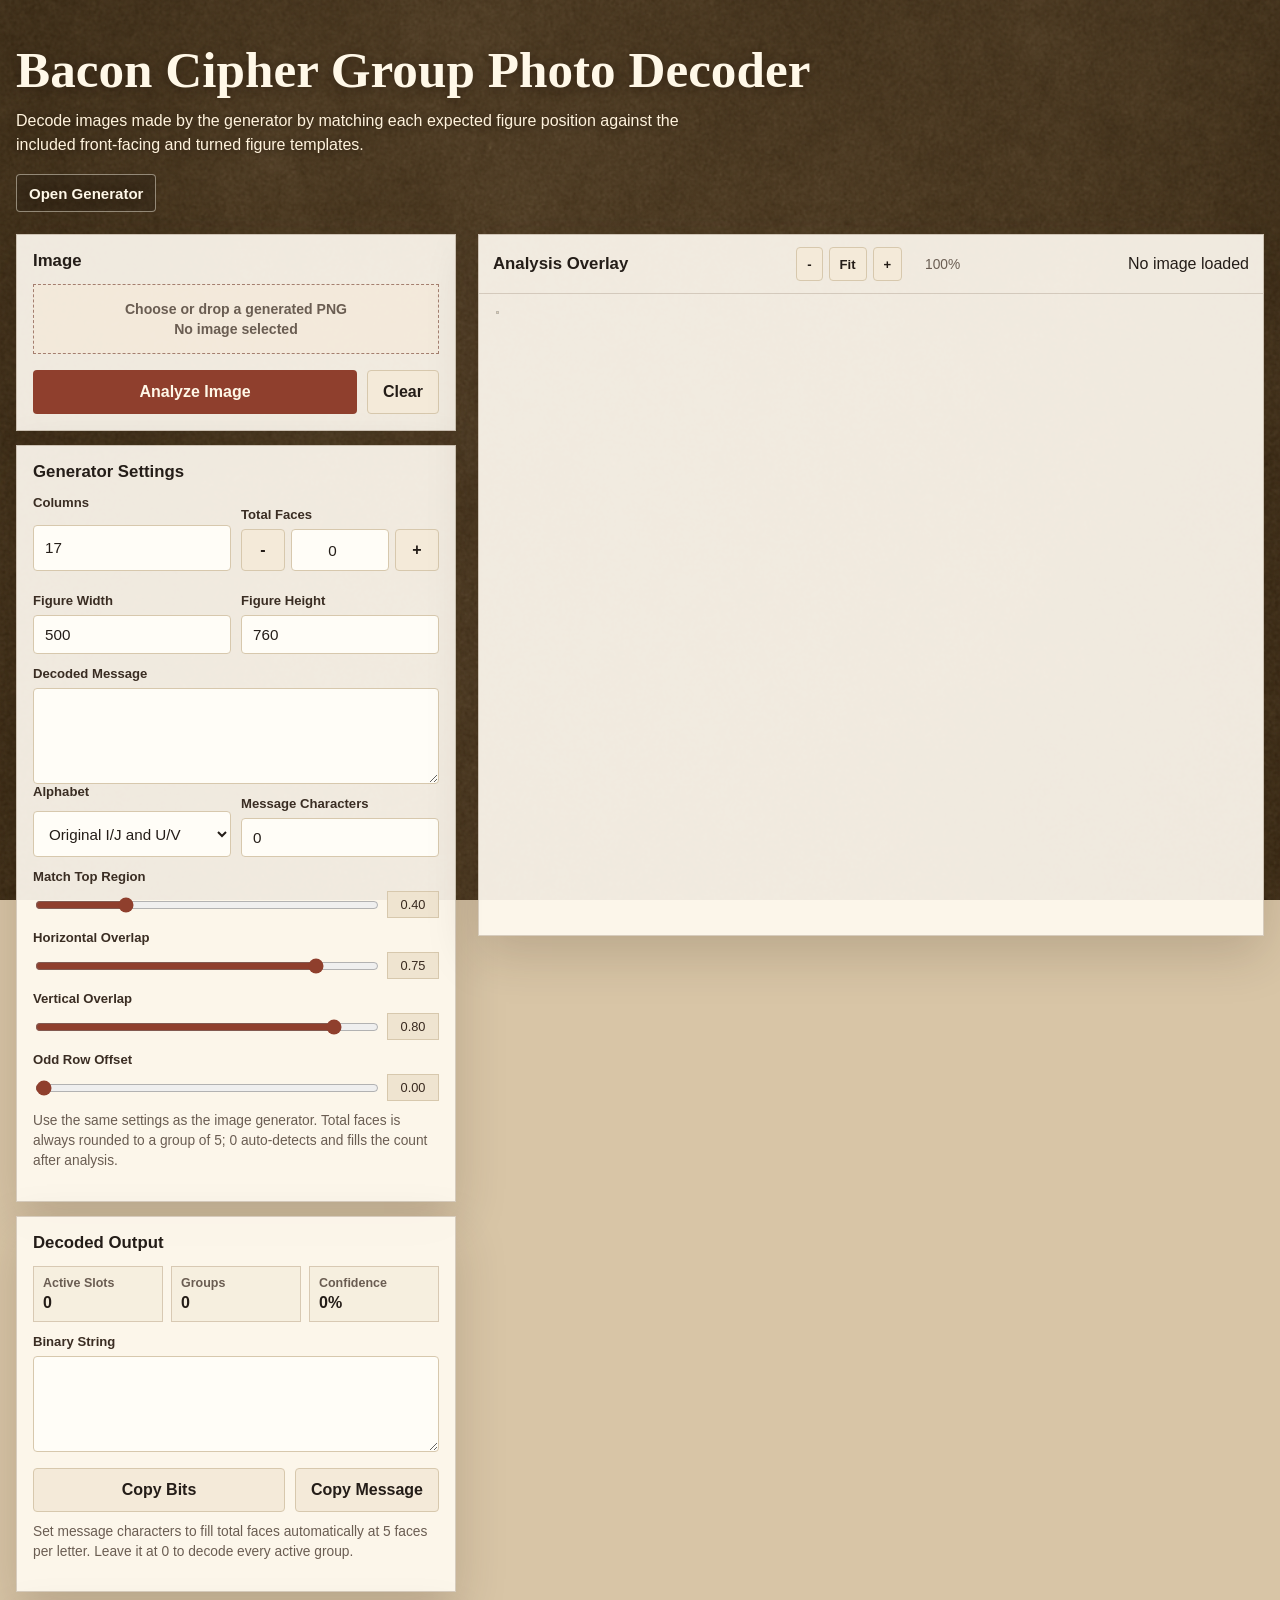
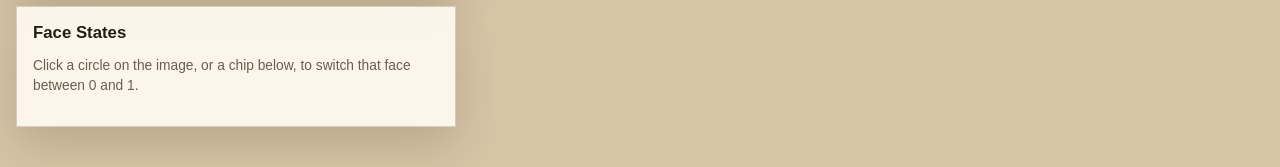
==== commit fc5b8300: "Changed example text and default columns" ====
--- a/photo_decoder.html
+++ b/photo_decoder.html
@@ -496,7 +496,7 @@
             <div>
                 <h1>Bacon Cipher Group Photo Decoder</h1>
                 <p class="lede">Decode images made by the generator by matching each expected figure position against the included front-facing and turned figure templates.</p>
-                <a class="page-link" href="web_version.html">Open Generator</a>
+                <a class="page-link" href="index.html">Open Generator</a>
             </div>
         </header>
 
@@ -523,7 +523,7 @@
                     <div class="grid-2">
                         <div class="field">
                             <label for="cols">Columns</label>
-                            <input type="number" id="cols" value="13" min="3" max="30">
+                            <input type="number" id="cols" value="17" min="3" max="60">
                         </div>
                         <div class="field">
                             <label for="totalFaces">Total Faces</label>
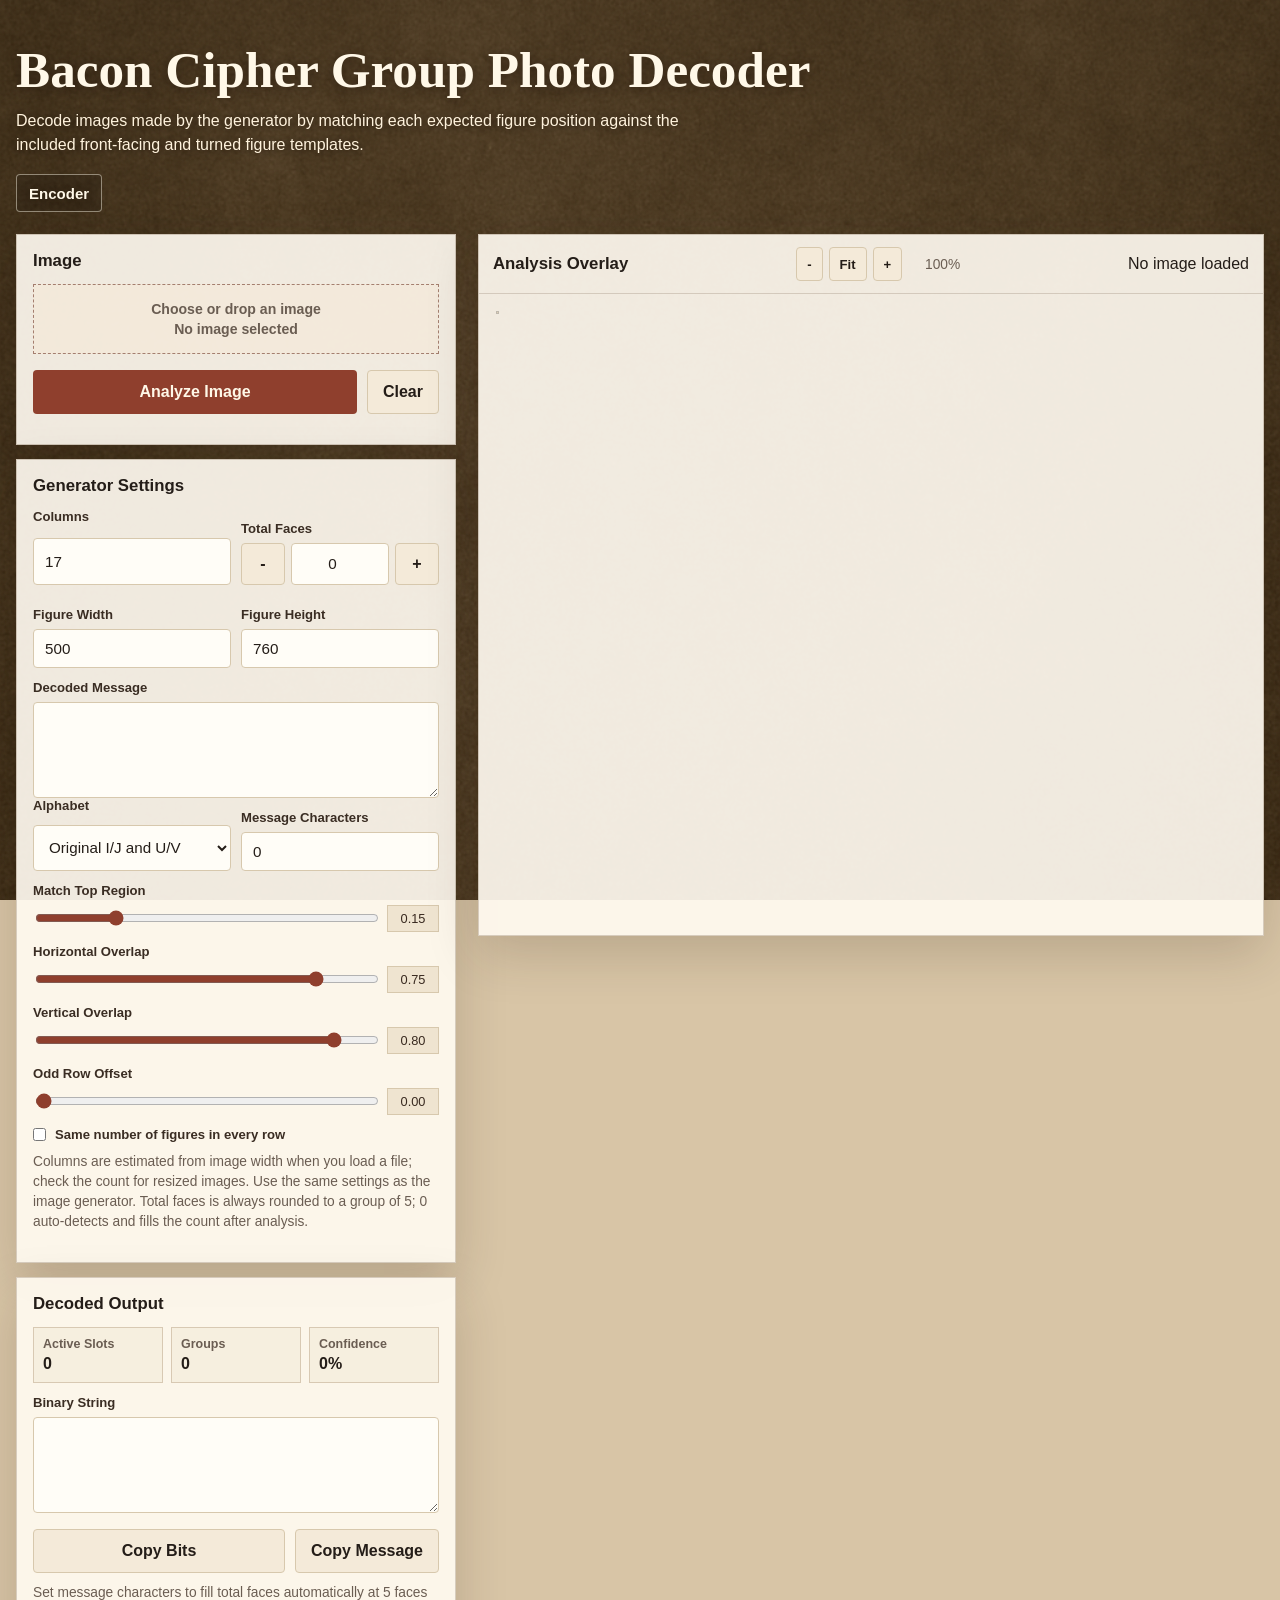
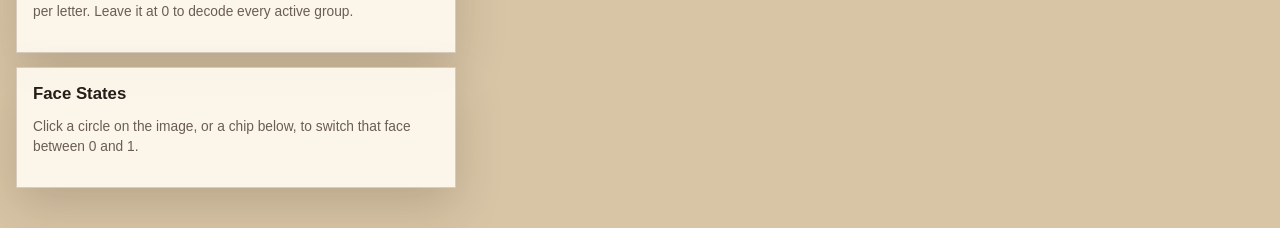
==== commit 1f302023: "added even row length option." ====
--- a/photo_decoder.html
+++ b/photo_decoder.html
@@ -137,6 +137,20 @@
             margin-top: 0;
         }
 
+        .checkbox-field label {
+            display: flex;
+            align-items: center;
+            gap: 9px;
+            cursor: pointer;
+        }
+
+        .checkbox-field input {
+            width: auto;
+            margin: 0;
+            padding: 0;
+            accent-color: var(--accent);
+        }
+
         label {
             color: #3a2d23;
             font-family: "Segoe UI", Arial, sans-serif;
@@ -354,6 +368,8 @@
             display: grid;
             grid-template-rows: auto minmax(0, 1fr);
             overflow: hidden;
+            position: sticky;
+            top: 20px;
         }
 
         .preview-bar {
@@ -470,6 +486,10 @@
             .workspace {
                 grid-template-columns: 1fr;
             }
+
+            .preview {
+                position: static;
+            }
         }
 
         @media (max-width: 620px) {
@@ -496,7 +516,7 @@
             <div>
                 <h1>Bacon Cipher Group Photo Decoder</h1>
                 <p class="lede">Decode images made by the generator by matching each expected figure position against the included front-facing and turned figure templates.</p>
-                <a class="page-link" href="index.html">Open Generator</a>
+                <a class="page-link" href="index.html">Encoder</a>
             </div>
         </header>
 
@@ -507,7 +527,7 @@
                     <label class="dropzone" id="dropzone" for="fileInput">
                         <input type="file" id="fileInput" accept="image/*" hidden>
                         <span>
-                            <strong>Choose or drop a generated PNG</strong>
+                            <strong>Choose or drop an image</strong>
                             <span id="fileName">No image selected</span>
                         </span>
                     </label>
@@ -515,6 +535,7 @@
                         <button class="primary" id="analyzeBtn" type="button">Analyze Image</button>
                         <button class="secondary" id="clearBtn" type="button">Clear</button>
                     </div>
+                    <p class="hint" id="scaleInfo" aria-live="polite"></p>
                     <div class="error" id="errorBox"></div>
                 </section>
 
@@ -563,8 +584,8 @@
                     <div class="field">
                         <label for="matchTop">Match Top Region</label>
                         <div class="range-row">
-                            <input type="range" id="matchTop" min="0.2" max="1" step="0.05" value="0.4">
-                            <span class="range-value" id="matchTop_value">0.40</span>
+                            <input type="range" id="matchTop" min="0.05" max="0.50" step="0.05" value="0.15">
+                            <span class="range-value" id="matchTop_value">0.25</span>
                         </div>
                     </div>
 
@@ -589,7 +610,10 @@
                             <span class="range-value" id="offset_value">0.00</span>
                         </div>
                     </div>
-                    <p class="hint">Use the same settings as the image generator. Total faces is always rounded to a group of 5; 0 auto-detects and fills the count after analysis.</p>
+                    <div class="field checkbox-field">
+                        <label for="equalRows"><input type="checkbox" id="equalRows">Same number of figures in every row</label>
+                    </div>
+                    <p class="hint">Columns are estimated from image width when you load a file; check the count for resized images. Use the same settings as the image generator. Total faces is always rounded to a group of 5; 0 auto-detects and fills the count after analysis.</p>
                 </section>
 
                 <section class="panel">
@@ -690,6 +714,7 @@
             overlapX: document.getElementById("overlap_x"),
             overlapY: document.getElementById("overlap_y"),
             offset: document.getElementById("offset"),
+            equalRows: document.getElementById("equalRows"),
             matchTopValue: document.getElementById("matchTop_value"),
             overlapXValue: document.getElementById("overlap_x_value"),
             overlapYValue: document.getElementById("overlap_y_value"),
@@ -710,6 +735,7 @@
             zoomInBtn: document.getElementById("zoomInBtn"),
             zoomLabel: document.getElementById("zoomLabel"),
             errorBox: document.getElementById("errorBox"),
+            scaleInfo: document.getElementById("scaleInfo"),
             canvas: document.getElementById("canvas"),
             overlay: document.getElementById("overlay"),
             stageShell: document.getElementById("stageShell"),
@@ -797,7 +823,8 @@
                 matchTop: Number.parseFloat(els.matchTop.value),
                 overlapX: Number.parseFloat(els.overlapX.value),
                 overlapY: Number.parseFloat(els.overlapY.value),
-                offset: Number.parseFloat(els.offset.value)
+                offset: Number.parseFloat(els.offset.value),
+                equalRows: els.equalRows.checked
             };
         }
 
@@ -824,8 +851,21 @@
 
         function templateImageData(template, width, height) {
             const ctx = canvasContext(width, height);
+            ctx.imageSmoothingQuality = "high";
             ctx.drawImage(template, 0, 0, width, height);
             return ctx.getImageData(0, 0, width, height);
+        }
+
+        // Same figure, but read starting shiftY pixels lower - i.e. the template's own mid-body
+        // slice instead of its head. Used to recognize bled-through overlap from the row above.
+        function shiftedTemplateImageData(template, width, height, shiftY) {
+            const canvas = document.createElement("canvas");
+            canvas.width = Math.max(1, width);
+            canvas.height = Math.max(1, height + shiftY);
+            const ctx = canvas.getContext("2d", { willReadFrequently: true });
+            ctx.imageSmoothingQuality = "high";
+            ctx.drawImage(template, 0, 0, width, height);
+            return ctx.getImageData(0, shiftY, width, height);
         }
 
         function compareTemplate(region, templateData, sampleStep, matchTop) {
@@ -854,7 +894,7 @@
             return total / count;
         }
 
-        function classifySlot(sourceCtx, x, y, width, height, preparedTemplates, matchTop) {
+        function classifySlot(sourceCtx, x, y, width, height, preparedTemplates, matchTop, sampleStep) {
             const visibleX = Math.max(0, x);
             const visibleY = Math.max(0, y);
             const visibleW = Math.min(width, sourceCtx.canvas.width - visibleX, width + Math.min(0, x));
@@ -867,7 +907,6 @@
             const regionCtx = canvasContext(width, height);
             regionCtx.drawImage(sourceCtx.canvas, x, y, width, height, 0, 0, width, height);
             const region = regionCtx.getImageData(0, 0, width, height);
-            const sampleStep = Math.max(6, Math.round(Math.min(width, height) / 90));
 
             const frontScore = Math.min(...preparedTemplates.front.map((template) => compareTemplate(region, template, sampleStep, matchTop)));
             const sideScore = Math.min(...preparedTemplates.side.map((template) => compareTemplate(region, template, sampleStep, matchTop)));
@@ -883,21 +922,21 @@
             return { state: stateValue, confidence, frontScore, sideScore };
         }
 
-        function rowCapacitiesForRows(rowCount, cols) {
+        function rowCapacitiesForRows(rowCount, cols, equalRows) {
             const rows = [];
             for (let row = 0; row < rowCount; row += 1) {
-                rows.push(row % 2 === 0 ? cols : cols - 1);
+                rows.push(equalRows || row % 2 === 0 ? cols : cols - 1);
             }
             return rows;
         }
 
-        function rowCapacitiesForFaces(totalFaces, cols) {
+        function rowCapacitiesForFaces(totalFaces, cols, equalRows) {
             const rows = [];
             let remaining = totalFaces;
             let fullRow = true;
 
             while (remaining > 0) {
-                const capacity = fullRow ? cols : cols - 1;
+                const capacity = equalRows || fullRow ? cols : cols - 1;
                 rows.push(Math.min(remaining, capacity));
                 remaining -= capacity;
                 fullRow = !fullRow;
@@ -906,16 +945,36 @@
             return rows;
         }
 
-        function inferRows(imageHeight, cellH) {
+        function inferRows(nativeImageHeight, cellH) {
             if (!cellH) return 0;
-            return Math.max(1, Math.round(imageHeight / cellH) - 1);
-        }
-
-        function rowsForLayout(layout, cellH) {
+            return Math.max(1, Math.round(nativeImageHeight / cellH) - 1);
+        }
+
+        // nativeImageHeight is the image height as the generator would have produced it,
+        // i.e. the uploaded height with any resize undone.
+        function rowsForLayout(layout, cellH, nativeImageHeight) {
             if (layout.totalFaces > 0) {
-                return rowCapacitiesForFaces(layout.totalFaces, layout.cols);
-            }
-            return rowCapacitiesForRows(inferRows(state.image.naturalHeight, cellH), layout.cols);
+                return rowCapacitiesForFaces(layout.totalFaces, layout.cols, layout.equalRows);
+            }
+            return rowCapacitiesForRows(inferRows(nativeImageHeight, cellH), layout.cols, layout.equalRows);
+        }
+
+        // The generator makes an image (cols + 1) cells wide, so comparing that to the uploaded
+        // width tells us how much the image was resized. All layout math below stays in the
+        // generator's native pixels and is multiplied by this scale only when sampling the image.
+        function imageScale(layout, cellW) {
+            return els.canvas.width / ((layout.cols + 1) * cellW);
+        }
+
+        function describeScale(scale, aspectDrift) {
+            const nativeWidth = Math.round(els.canvas.width / scale);
+            let text = Math.abs(scale - 1) < 0.005
+                ? "Image is at its generated size."
+                : `Image is ${(scale * 100).toFixed(scale < 0.1 ? 1 : 0)}% of its generated size (${els.canvas.width} px wide vs ${nativeWidth} px); positions are being scaled to match.`;
+            if (aspectDrift > 0.03) {
+                text += ` Warning: the height is ${(aspectDrift * 100).toFixed(0)}% off what these settings predict, so check Columns, Total Faces and figure size, or the image may be cropped or stretched.`;
+            }
+            return text;
         }
 
         function analyzeImage() {
@@ -930,10 +989,21 @@
 
             const cellW = Math.max(1, Math.floor(layout.width * (1 - layout.overlapX)));
             const cellH = Math.max(1, Math.floor(layout.height * (1 - layout.overlapY)));
-            const rows = rowsForLayout(layout, cellH);
+            const nativeWidth = (layout.cols + 1) * cellW;
+            const scale = imageScale(layout, cellW);
+            const rows = rowsForLayout(layout, cellH, els.canvas.height / scale);
+            const nativeHeight = (rows.length + 1) * cellH;
+            const aspectDrift = Math.abs((els.canvas.height / nativeHeight) / scale - 1);
+            els.scaleInfo.textContent = describeScale(scale, aspectDrift);
+
+            // Figure size and sampling density in the uploaded image's own pixels.
+            const figureW = Math.max(1, Math.round(layout.width * scale));
+            const figureH = Math.max(1, Math.round(layout.height * scale));
+            const nativeStep = Math.max(6, Math.round(Math.min(layout.width, layout.height) / 90));
+            const sampleStep = Math.max(1, Math.round(nativeStep * scale));
             const preparedTemplates = {
-                front: state.templates.front.map((template) => templateImageData(template, layout.width, layout.height)),
-                side: state.templates.side.map((template) => templateImageData(template, layout.width, layout.height))
+                front: state.templates.front.map((template) => templateImageData(template, figureW, figureH)),
+                side: state.templates.side.map((template) => templateImageData(template, figureW, figureH))
             };
 
             const sourceCtx = els.canvas.getContext("2d", { willReadFrequently: true });
@@ -945,15 +1015,17 @@
             for (let row = 0; row < rows.length; row += 1) {
                 const rowCapacity = rows[row];
                 const totalRowWidth = rowCapacity * cellW;
-                const xOffset = Math.floor((els.canvas.width - totalRowWidth) / 2) - Math.floor(layout.width / 3);
+                const xOffset = Math.floor((nativeWidth - totalRowWidth) / 2) - Math.floor(layout.width / 3);
 
                 for (let col = 0; col < rowCapacity; col += 1) {
-                    let x = xOffset + col * cellW;
+                    let nativeX = xOffset + col * cellW;
                     if (row % 2 === 1) {
-                        x += Math.floor(cellW * layout.offset);
+                        nativeX += Math.floor(cellW * layout.offset);
                     }
-                    const y = Math.floor(row * cellH) + 20;
-                    const result = classifySlot(sourceCtx, x, y, layout.width, layout.height, preparedTemplates, layout.matchTop);
+                    const nativeY = Math.floor(row * cellH) + 20;
+                    const x = Math.round(nativeX * scale);
+                    const y = Math.round(nativeY * scale);
+                    const result = classifySlot(sourceCtx, x, y, figureW, figureH, preparedTemplates, layout.matchTop, sampleStep);
 
                     slots.push({
                         id: index,
@@ -961,8 +1033,8 @@
                         col,
                         x,
                         y,
-                        width: layout.width,
-                        height: layout.height,
+                        width: figureW,
+                        height: figureH,
                         state: result.state,
                         confidence: result.confidence,
                         frontScore: result.frontScore,
@@ -973,7 +1045,26 @@
             }
 
             if (layout.totalFaces === 0) {
-                const inferredTotal = nearestFaceGroup(trimTrailingEmpty(slots).length);
+                // Only the last row can be a partial row (the generator only ever short-fills the
+                // final row), and it's re-centered around its own width, so the uniform full-width
+                // guess above can land every slot in that row on the wrong figure. Work out the
+                // real count for that row on its own, using the generator's own centering math.
+                const lastRowIndex = rows.length - 1;
+                const confirmedCount = rows.slice(0, lastRowIndex).reduce((sum, capacity) => sum + capacity, 0);
+                const fullCapacity = rows[lastRowIndex] || 0;
+                let lastRowCount = 0;
+                if (fullCapacity > 0) {
+                    const shiftedTemplates = {
+                        front: state.templates.front.map((template) => shiftedTemplateImageData(template, figureW, figureH, Math.round(cellH * scale))),
+                        side: state.templates.side.map((template) => shiftedTemplateImageData(template, figureW, figureH, Math.round(cellH * scale)))
+                    };
+                    lastRowCount = detectLastRowCount(sourceCtx, { fullCapacity, rowIndex: lastRowIndex, layout, cellW, cellH, nativeWidth, scale, figureW, figureH, preparedTemplates, shiftedTemplates, sampleStep });
+                }
+
+                const inferredTotal = lastRowCount > 0
+                    ? nearestFaceGroup(confirmedCount + lastRowCount)
+                    : nearestFaceGroup(trimTrailingEmpty(slots).length);
+
                 if (inferredTotal > 0) {
                     setTotalFaces(inferredTotal, false);
                     analyzeImage();
@@ -984,6 +1075,58 @@
             state.slots = layout.totalFaces > 0 ? slots : trimTrailingEmpty(slots);
             renderSlots();
             updateDecodedOutput();
+        }
+
+        // The generator only ever short-fills the LAST row (see bacon_group_composer.py: row
+        // capacities are appended with min(remaining, capacity), so only the final row can be
+        // less than a full row for the selected pattern). It also re-centers that row around its own width
+        // (x_offset depends on that row's capacity), so guessing the wrong count for it doesn't
+        // just add or remove trailing slots - it shifts every position in the row.
+        //
+        // Worse, because rows overlap heavily (a high Vertical Overlap is the point of the
+        // "crowd" look), an unfilled slot in that row isn't blank - it shows the bottom of the
+        // figure from the row above bleeding through, which can match a front/side template's
+        // head crop just as well as a real head does. A plain empty/active check can't tell the
+        // two apart. So for each candidate count, every slot is checked against the templates
+        // twice: once as normal (does it look like a head?) and once against the same templates
+        // read starting one row lower (does it look like that row's own mid-body, i.e. exactly
+        // what bleed-through would look like?). A real figure matches its own head crop better; a
+        // bled-through slot matches the mid-body crop as well or better. The largest candidate
+        // count where every slot passes that check is the real one.
+        function detectLastRowCount(sourceCtx, options) {
+            const { fullCapacity, rowIndex, layout, cellW, cellH, nativeWidth, scale, figureW, figureH, preparedTemplates, shiftedTemplates, sampleStep } = options;
+            const nativeY = Math.floor(rowIndex * cellH) + 20;
+            const y = Math.round(nativeY * scale);
+            const headMargin = 0.02;
+
+            for (let candidate = fullCapacity; candidate >= 1; candidate -= 1) {
+                const totalRowWidth = candidate * cellW;
+                const xOffset = Math.floor((nativeWidth - totalRowWidth) / 2) - Math.floor(layout.width / 3);
+                let allReal = true;
+
+                for (let col = 0; col < candidate && allReal; col += 1) {
+                    let nativeX = xOffset + col * cellW;
+                    if (rowIndex % 2 === 1) {
+                        nativeX += Math.floor(cellW * layout.offset);
+                    }
+                    const x = Math.round(nativeX * scale);
+                    const head = classifySlot(sourceCtx, x, y, figureW, figureH, preparedTemplates, layout.matchTop, sampleStep);
+                    if (head.state === "empty") {
+                        allReal = false;
+                        break;
+                    }
+                    const midBody = classifySlot(sourceCtx, x, y, figureW, figureH, shiftedTemplates, layout.matchTop, sampleStep);
+                    const headScore = Math.min(head.frontScore, head.sideScore);
+                    const midBodyScore = Math.min(midBody.frontScore, midBody.sideScore);
+                    if (midBodyScore - headScore <= headMargin) {
+                        allReal = false;
+                    }
+                }
+
+                if (allReal) return candidate;
+            }
+
+            return 0;
         }
 
         function trimTrailingEmpty(slots) {
@@ -1131,6 +1274,19 @@
             }
         }
 
+        function estimateColumns(imageWidth) {
+            const figureWidth = Number.parseInt(els.width.value, 10);
+            const overlapX = Number.parseFloat(els.overlapX.value);
+            if (!Number.isFinite(imageWidth) || imageWidth <= 0 ||
+                !Number.isFinite(figureWidth) || figureWidth <= 0 ||
+                !Number.isFinite(overlapX) || overlapX < 0 || overlapX >= 1) {
+                return null;
+            }
+
+            const cellW = Math.max(1, Math.floor(figureWidth * (1 - overlapX)));
+            return clamp(Math.round(imageWidth / cellW) - 1, 3, 60);
+        }
+
         function handleFile(file) {
             if (!file || !file.type.startsWith("image/")) {
                 showError("Choose a valid image file.");
@@ -1142,6 +1298,10 @@
                 const img = new Image();
                 img.onload = () => {
                     state.image = img;
+                    const estimatedCols = estimateColumns(img.naturalWidth);
+                    if (estimatedCols !== null) {
+                        els.cols.value = String(estimatedCols);
+                    }
                     els.canvas.width = img.naturalWidth;
                     els.canvas.height = img.naturalHeight;
                     els.overlay.style.width = `${img.naturalWidth}px`;
@@ -1151,6 +1311,7 @@
                     els.imageSize.textContent = `${img.naturalWidth} x ${img.naturalHeight}`;
                     fitStage();
                     state.slots = [];
+                    els.scaleInfo.textContent = "";
                     renderSlots();
                     updateDecodedOutput();
                     showError("");
@@ -1179,6 +1340,7 @@
             els.fileInput.value = "";
             els.fileName.textContent = "No image selected";
             els.imageSize.textContent = "No image loaded";
+            els.scaleInfo.textContent = "";
             els.canvas.width = 1;
             els.canvas.height = 1;
             els.overlay.style.width = "1px";
@@ -1218,6 +1380,12 @@
             els.faceDownBtn.addEventListener("click", () => adjustTotalFaces(-1));
             els.faceUpBtn.addEventListener("click", () => adjustTotalFaces(1));
             els.totalFaces.addEventListener("change", () => setTotalFaces(els.totalFaces.value));
+            els.cols.addEventListener("change", () => {
+                if (state.image) analyzeImage();
+            });
+            els.equalRows.addEventListener("change", () => {
+                if (state.image) analyzeImage();
+            });
             els.copyBitsBtn.addEventListener("click", () => copyText(els.binary.value, els.copyBitsBtn, "Copy Bits"));
             els.copyMessageBtn.addEventListener("click", () => copyText(els.decoded.value, els.copyMessageBtn, "Copy Message"));
             els.alphabet.addEventListener("change", updateDecodedOutput);
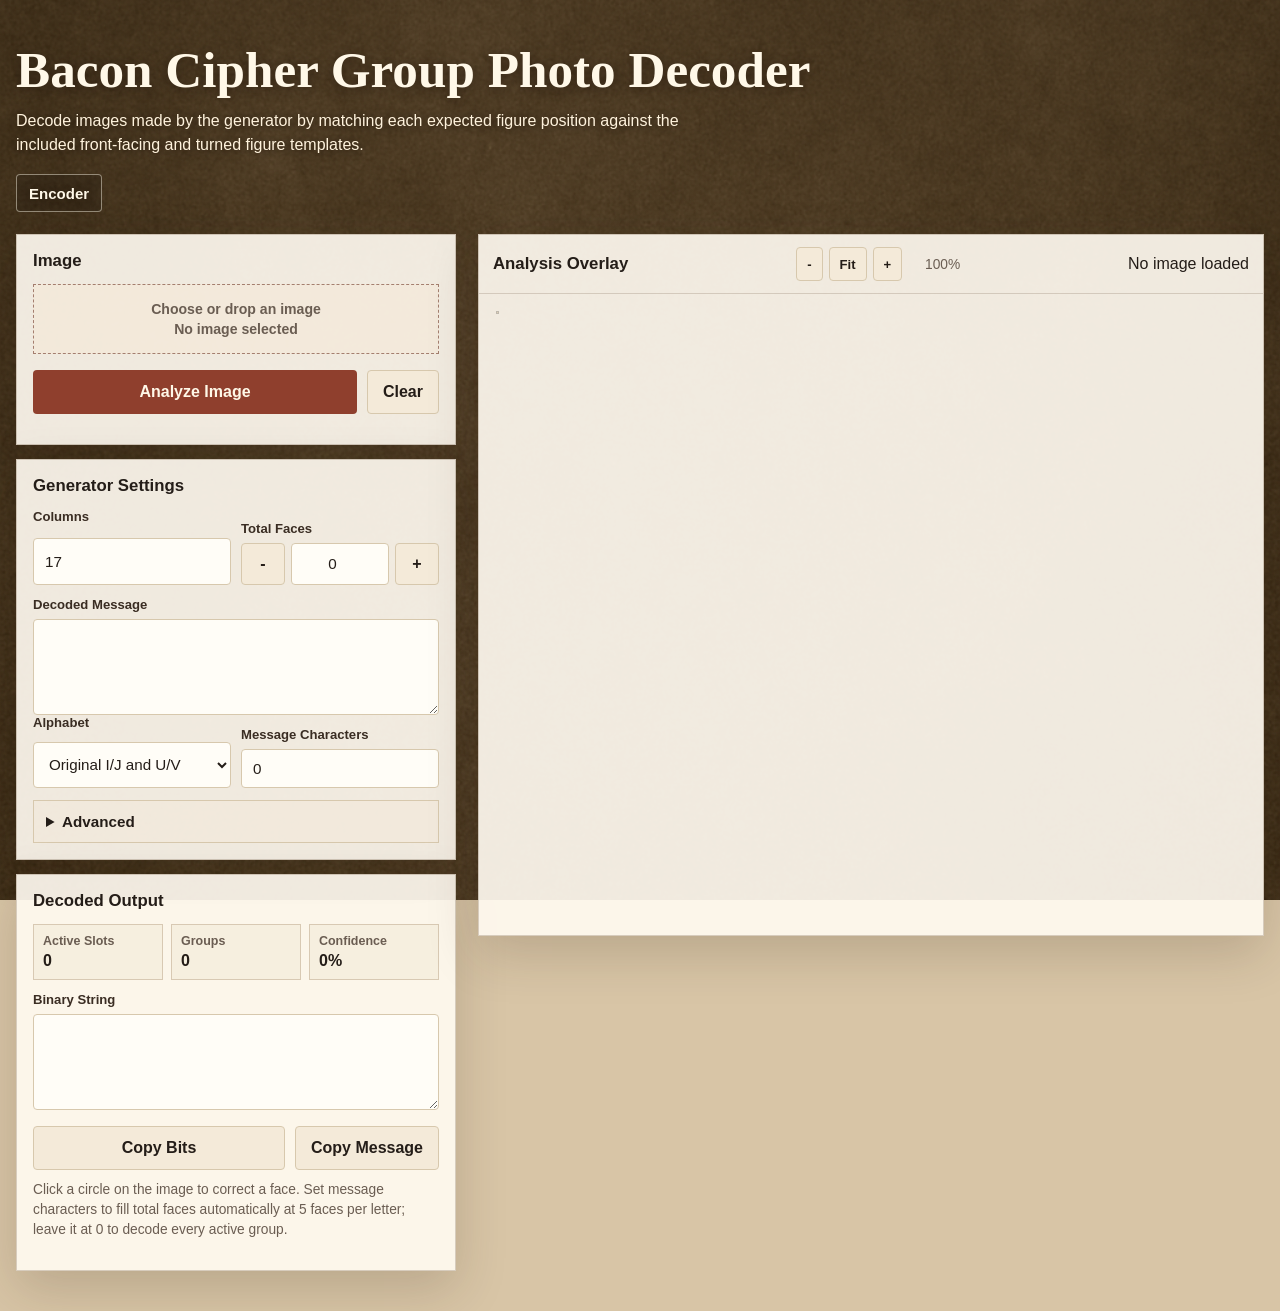
==== commit 71b9eece: "added Bacon base24 decoding." ====
--- a/photo_decoder.html
+++ b/photo_decoder.html
@@ -127,6 +127,23 @@
             font-weight: 800;
         }
 
+        .advanced-settings {
+            margin-top: 12px;
+            border: 1px solid var(--line);
+            background: rgba(244, 234, 217, 0.5);
+            padding: 12px;
+        }
+
+        .advanced-settings summary {
+            cursor: pointer;
+            font-size: 0.95rem;
+            font-weight: 800;
+        }
+
+        .advanced-settings[open] summary {
+            margin-bottom: 12px;
+        }
+
         .field {
             display: grid;
             gap: 7px;
@@ -135,6 +152,10 @@
 
         .field:first-of-type {
             margin-top: 0;
+        }
+
+        .field[hidden] {
+            display: none;
         }
 
         .checkbox-field label {
@@ -333,34 +354,6 @@
             padding: 10px 12px;
             font-family: "Segoe UI", Arial, sans-serif;
             font-size: 0.9rem;
-        }
-
-        .slot-list {
-            display: grid;
-            grid-template-columns: repeat(5, minmax(0, 1fr));
-            gap: 6px;
-            max-height: 230px;
-            overflow: auto;
-            margin-top: 10px;
-        }
-
-        .slot-chip {
-            min-height: 34px;
-            border: 1px solid rgba(81, 54, 30, 0.2);
-            background: #f4ead9;
-            color: var(--ink);
-            padding: 4px 6px;
-            font-size: 0.78rem;
-        }
-
-        .slot-chip[data-state="0"] {
-            background: rgba(44, 118, 85, 0.14);
-            border-color: rgba(44, 118, 85, 0.52);
-        }
-
-        .slot-chip[data-state="1"] {
-            background: rgba(143, 63, 45, 0.14);
-            border-color: rgba(143, 63, 45, 0.52);
         }
 
         .preview {
@@ -503,10 +496,6 @@
             .actions {
                 grid-template-columns: 1fr;
             }
-
-            .slot-list {
-                grid-template-columns: repeat(3, minmax(0, 1fr));
-            }
         }
     </style>
 </head>
@@ -554,19 +543,15 @@
                                 <button class="secondary" id="faceUpBtn" type="button" aria-label="Increase total faces by 5">+</button>
                             </div>
                         </div>
-                        <div class="field">
-                            <label for="width">Figure Width</label>
-                            <input type="number" id="width" value="500" min="80" max="900">
-                        </div>
-                        <div class="field">
-                            <label for="height">Figure Height</label>
-                            <input type="number" id="height" value="760" min="120" max="1200">
-                        </div>
                     </div>
 
                     <div class="field">
                         <label for="decoded">Decoded Message</label>
                         <textarea id="decoded" readonly spellcheck="false"></textarea>
+                    </div>
+                    <div class="field" id="base24Field" hidden>
+                        <label for="base24Decoded">Base24 Unicode Message</label>
+                        <textarea id="base24Decoded" readonly spellcheck="false"></textarea>
                     </div>
                         <div class="grid-2">
                             <div class="field">
@@ -576,44 +561,56 @@
                                     <option value="original" selected>Original I/J and U/V</option>
                                 </select>
                             </div>
+                        <div class="field">
+                            <label for="expectedChars">Message Characters</label>
+                            <input type="number" id="expectedChars" value="0" min="0" max="500">
+                        </div>
+                    </div>
+                    <details class="advanced-settings">
+                        <summary>Advanced</summary>
+                        <div class="grid-2">
                             <div class="field">
-                                <label for="expectedChars">Message Characters</label>
-                                <input type="number" id="expectedChars" value="0" min="0" max="500">
+                                <label for="width">Figure Width</label>
+                                <input type="number" id="width" value="500" min="80" max="900">
+                            </div>
+                            <div class="field">
+                                <label for="height">Figure Height</label>
+                                <input type="number" id="height" value="760" min="120" max="1200">
                             </div>
                         </div>
-                    <div class="field">
-                        <label for="matchTop">Match Top Region</label>
-                        <div class="range-row">
-                            <input type="range" id="matchTop" min="0.05" max="0.50" step="0.05" value="0.15">
-                            <span class="range-value" id="matchTop_value">0.25</span>
+                        <div class="field">
+                            <label for="matchTop">Match Top Region</label>
+                            <div class="range-row">
+                                <input type="range" id="matchTop" min="0.05" max="0.50" step="0.05" value="0.15">
+                                <span class="range-value" id="matchTop_value">0.25</span>
+                            </div>
                         </div>
-                    </div>
-
-                    <div class="field">
-                        <label for="overlap_x">Horizontal Overlap</label>
-                        <div class="range-row">
-                            <input type="range" id="overlap_x" min="0" max="0.9" step="0.01" value="0.75">
-                            <span class="range-value" id="overlap_x_value">0.75</span>
+                        <div class="field">
+                            <label for="overlap_x">Horizontal Overlap</label>
+                            <div class="range-row">
+                                <input type="range" id="overlap_x" min="0" max="0.9" step="0.01" value="0.75">
+                                <span class="range-value" id="overlap_x_value">0.75</span>
+                            </div>
                         </div>
-                    </div>
-                    <div class="field">
-                        <label for="overlap_y">Vertical Overlap</label>
-                        <div class="range-row">
-                            <input type="range" id="overlap_y" min="0" max="0.9" step="0.01" value="0.8">
-                            <span class="range-value" id="overlap_y_value">0.80</span>
+                        <div class="field">
+                            <label for="overlap_y">Vertical Overlap</label>
+                            <div class="range-row">
+                                <input type="range" id="overlap_y" min="0" max="0.9" step="0.01" value="0.8">
+                                <span class="range-value" id="overlap_y_value">0.80</span>
+                            </div>
                         </div>
-                    </div>
-                    <div class="field">
-                        <label for="offset">Odd Row Offset</label>
-                        <div class="range-row">
-                            <input type="range" id="offset" min="0" max="1" step="0.01" value="0">
-                            <span class="range-value" id="offset_value">0.00</span>
+                        <div class="field">
+                            <label for="offset">Odd Row Offset</label>
+                            <div class="range-row">
+                                <input type="range" id="offset" min="0" max="1" step="0.01" value="0">
+                                <span class="range-value" id="offset_value">0.00</span>
+                            </div>
                         </div>
-                    </div>
-                    <div class="field checkbox-field">
-                        <label for="equalRows"><input type="checkbox" id="equalRows">Same number of figures in every row</label>
-                    </div>
-                    <p class="hint">Columns are estimated from image width when you load a file; check the count for resized images. Use the same settings as the image generator. Total faces is always rounded to a group of 5; 0 auto-detects and fills the count after analysis.</p>
+                        <div class="field checkbox-field">
+                            <label for="equalRows"><input type="checkbox" id="equalRows">Same number of figures in every row</label>
+                        </div>
+                        <p class="hint">Columns are estimated from image width when you load a file; check the count for resized images. Use the same settings as the image generator. Total faces is always rounded to a group of 5; 0 auto-detects and fills the count after analysis.</p>
+                    </details>
                 </section>
 
                 <section class="panel">
@@ -644,13 +641,7 @@
                         <button class="secondary" id="copyBitsBtn" type="button">Copy Bits</button>
                         <button class="secondary" id="copyMessageBtn" type="button">Copy Message</button>
                     </div>
-                    <p class="hint">Set message characters to fill total faces automatically at 5 faces per letter. Leave it at 0 to decode every active group.</p>
-                </section>
-
-                <section class="panel">
-                    <h2>Face States</h2>
-                    <p class="hint">Click a circle on the image, or a chip below, to switch that face between 0 and 1.</p>
-                    <div class="slot-list" id="slotList"></div>
+                    <p class="hint">Click a circle on the image to correct a face. Set message characters to fill total faces automatically at 5 faces per letter; leave it at 0 to decode every active group.</p>
                 </section>
             </div>
 
@@ -697,6 +688,8 @@
             if (!acc[bits]) acc[bits] = letter.toUpperCase();
             return acc;
         }, {});
+
+        const base24Alphabet = "ABCDEFGHIKLMNOPQRSTUWXYZ";
 
         const els = {
             dropzone: document.getElementById("dropzone"),
@@ -726,9 +719,10 @@
             confidence: document.getElementById("confidence"),
             binary: document.getElementById("binary"),
             decoded: document.getElementById("decoded"),
+            base24Field: document.getElementById("base24Field"),
+            base24Decoded: document.getElementById("base24Decoded"),
             copyBitsBtn: document.getElementById("copyBitsBtn"),
             copyMessageBtn: document.getElementById("copyMessageBtn"),
-            slotList: document.getElementById("slotList"),
             imageSize: document.getElementById("imageSize"),
             zoomOutBtn: document.getElementById("zoomOutBtn"),
             fitBtn: document.getElementById("fitBtn"),
@@ -814,6 +808,7 @@
             if (els.totalFaces.value !== String(totalFaces)) {
                 els.totalFaces.value = String(totalFaces);
             }
+            els.expectedChars.value = String(totalFaces / 5);
 
             return {
                 cols: Number.parseInt(els.cols.value, 10),
@@ -1175,7 +1170,6 @@
 
         function renderSlots() {
             els.overlay.innerHTML = "";
-            els.slotList.innerHTML = "";
 
             state.slots.forEach((slot, displayIndex) => {
                 const position = markerPosition(slot);
@@ -1189,15 +1183,6 @@
                 marker.title = `Face ${displayIndex + 1}: ${slotLabel(slot.state)}`;
                 marker.addEventListener("click", () => cycleSlot(slot.id));
                 els.overlay.appendChild(marker);
-
-                const chip = document.createElement("button");
-                chip.type = "button";
-                chip.className = "slot-chip";
-                chip.dataset.state = slot.state;
-                chip.textContent = `${displayIndex + 1}: ${slotLabel(slot.state)}`;
-                chip.title = `Confidence ${Math.round(slot.confidence * 100)}%`;
-                chip.addEventListener("click", () => cycleSlot(slot.id));
-                els.slotList.appendChild(chip);
             });
         }
 
@@ -1236,6 +1221,61 @@
             return decoded;
         }
 
+        function encodeBase24ForValidation(message) {
+            const bytes = new TextEncoder().encode(message);
+            if (bytes.length > 24 * 24 - 1) return null;
+
+            let value = 0n;
+            for (const byte of bytes) {
+                value = (value << 8n) | BigInt(byte);
+            }
+
+            let digits = "";
+            if (value === 0n) {
+                digits = base24Alphabet[0];
+            } else {
+                while (value > 0n) {
+                    digits = base24Alphabet[Number(value % 24n)] + digits;
+                    value /= 24n;
+                }
+            }
+
+            return base24Alphabet[Math.floor(bytes.length / 24)] +
+                base24Alphabet[bytes.length % 24] + digits;
+        }
+
+        function decodeBase24(message) {
+            if (!message || message.length < 3 ||
+                [...message].some((char) => !base24Alphabet.includes(char))) return null;
+
+            const byteLength = base24Alphabet.indexOf(message[0]) * 24 +
+                base24Alphabet.indexOf(message[1]);
+            if (byteLength === 0) return null;
+
+            let value = 0n;
+            for (const char of message.slice(2)) {
+                value = value * 24n + BigInt(base24Alphabet.indexOf(char));
+            }
+
+            if (value >= (1n << BigInt(byteLength * 8))) return null;
+
+            const bytes = new Uint8Array(byteLength);
+            for (let i = byteLength - 1; i >= 0; i -= 1) {
+                bytes[i] = Number(value & 0xffn);
+                value >>= 8n;
+            }
+
+            try {
+                const text = new TextDecoder("utf-8", { fatal: true }).decode(bytes);
+                // Plain Bacon messages can also be valid Base24; show this field when
+                // decoding reveals a non-ASCII character such as an emoji.
+                const hasNonAscii = [...text].some((char) => char.codePointAt(0) > 0x7f);
+                return hasNonAscii && encodeBase24ForValidation(text) === message ? text : null;
+            } catch (error) {
+                return null;
+            }
+        }
+
         function updateDecodedOutput() {
             const bits = activeBits();
             const activeSlots = state.slots.filter((slot) => slot.state === "0" || slot.state === "1");
@@ -1244,7 +1284,11 @@
                 : 0;
 
             els.binary.value = bits;
-            els.decoded.value = decodeBits(bits);
+            const decoded = decodeBits(bits);
+            els.decoded.value = decoded;
+            const base24Decoded = decodeBase24(decoded);
+            els.base24Field.hidden = base24Decoded === null;
+            els.base24Decoded.value = base24Decoded || "";
             els.activeCount.textContent = String(activeSlots.length);
             els.groupCount.textContent = `${Math.floor(bits.length / 5)}${bits.length % 5 ? "+" : ""}`;
             els.confidence.textContent = `${Math.round(avgConfidence * 100)}%`;
@@ -1253,6 +1297,7 @@
         function setTotalFaces(value, shouldAnalyze = true) {
             const total = nearestFaceGroup(value);
             els.totalFaces.value = String(total);
+            els.expectedChars.value = String(total / 5);
             if (shouldAnalyze && state.image) {
                 analyzeImage();
             }
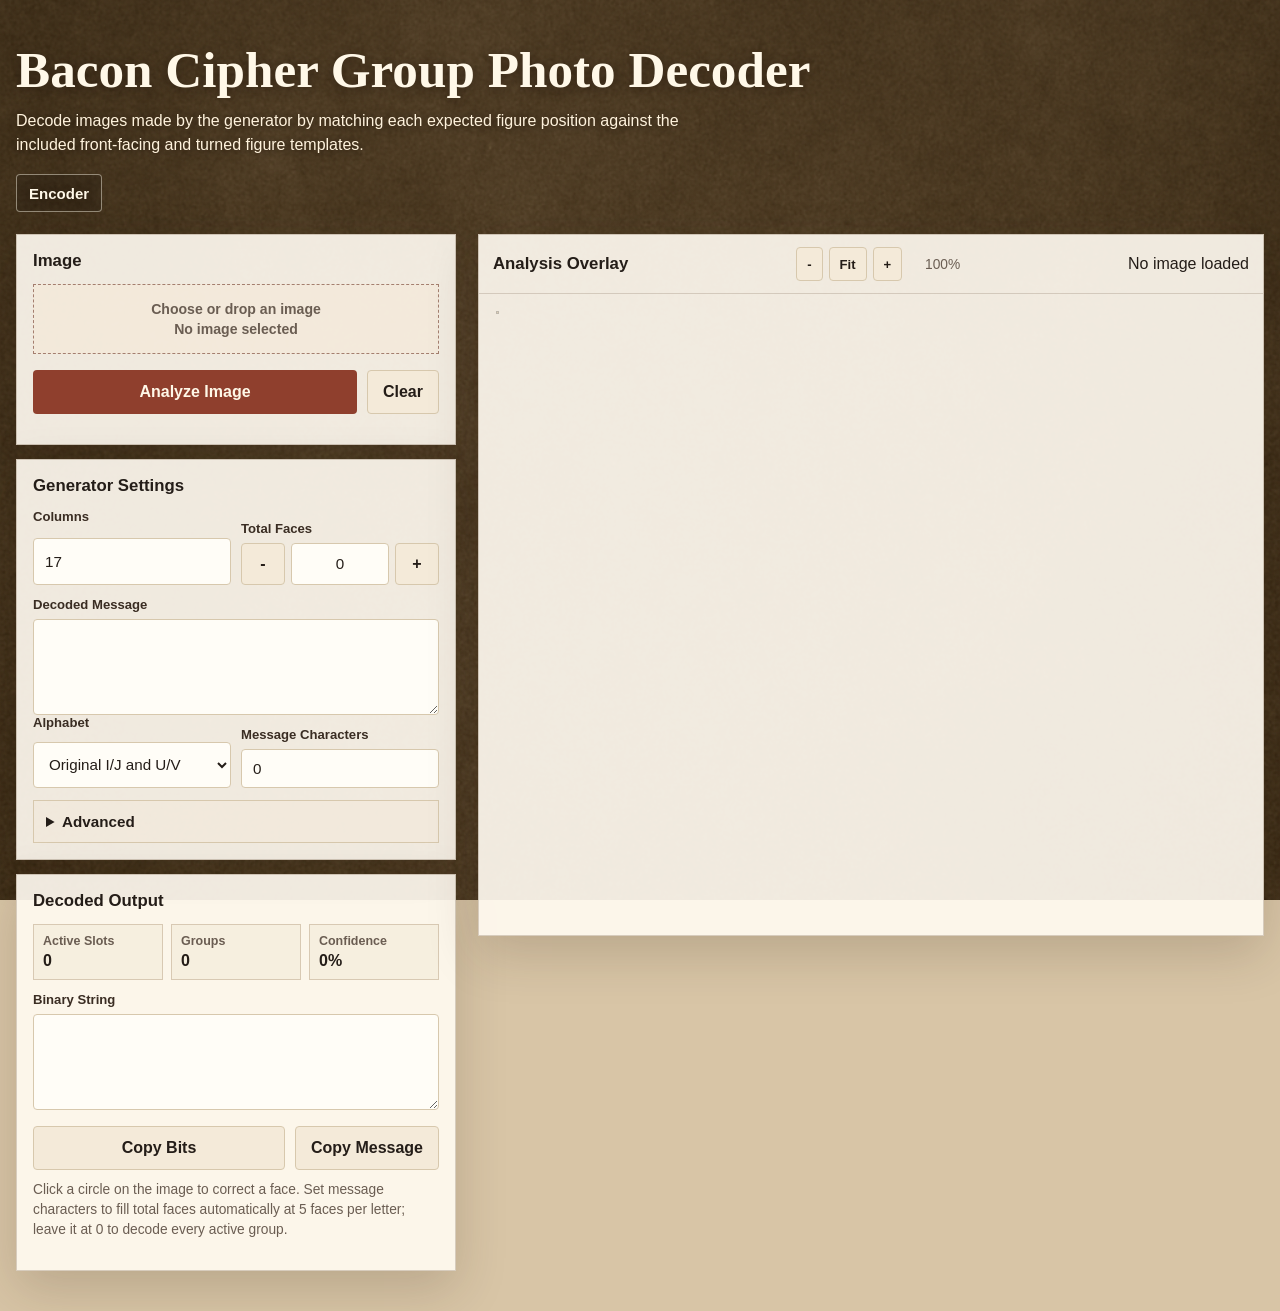
==== commit 61fb1425: "code cleanup Separation of Concerns" ====
--- a/photo_decoder.html
+++ b/photo_decoder.html
@@ -4,500 +4,8 @@
     <meta charset="UTF-8">
     <meta name="viewport" content="width=device-width, initial-scale=1.0">
     <title>Bacon Cipher Group Photo Decoder</title>
-    <style>
-        :root {
-            color-scheme: light;
-            --ink: #241d18;
-            --muted: #6a5d52;
-            --line: #d7c8ad;
-            --accent: #8f3f2d;
-            --accent-dark: #642819;
-            --zero: #2c7655;
-            --one: #8f3f2d;
-            --shadow: 0 18px 48px rgba(48, 35, 20, 0.18);
-        }
-
-        * {
-            box-sizing: border-box;
-        }
-
-        body {
-            margin: 0;
-            min-height: 100vh;
-            color: var(--ink);
-            background: #d8c5a6;
-            font-family: "Segoe UI", Arial, sans-serif;
-        }
-
-        body::before {
-            position: fixed;
-            inset: 0;
-            z-index: -1;
-            content: "";
-            background:
-                linear-gradient(rgba(62, 43, 24, 0.22), rgba(62, 43, 24, 0.1)),
-                url("images/background.png") center / cover;
-            filter: saturate(0.75);
-        }
-
-        button,
-        input,
-        textarea,
-        select {
-            font: inherit;
-        }
-
-        .app {
-            width: min(1500px, calc(100vw - 32px));
-            margin: 0 auto;
-            padding: 28px 0 40px;
-        }
-
-        header {
-            display: block;
-            padding: 18px 0 22px;
-        }
-
-        h1 {
-            margin: 0;
-            color: #fff8e8;
-            font-family: Georgia, "Times New Roman", serif;
-            font-size: clamp(2rem, 4vw, 4.4rem);
-            line-height: 0.95;
-            letter-spacing: 0;
-            text-shadow: 0 2px 12px rgba(34, 22, 12, 0.55);
-        }
-
-        .lede {
-            max-width: 720px;
-            margin: 14px 0 0;
-            color: #fff3dd;
-            font-size: 1rem;
-            line-height: 1.55;
-            text-shadow: 0 1px 8px rgba(34, 22, 12, 0.62);
-        }
-
-        .page-link {
-            display: inline-flex;
-            align-items: center;
-            min-height: 38px;
-            margin-top: 16px;
-            border: 1px solid rgba(255, 248, 232, 0.46);
-            border-radius: 4px;
-            background: rgba(36, 29, 24, 0.28);
-            color: #fff8e8;
-            padding: 8px 12px;
-            font-size: 0.94rem;
-            font-weight: 800;
-            text-decoration: none;
-            text-shadow: 0 1px 8px rgba(34, 22, 12, 0.62);
-        }
-
-        .page-link:hover {
-            background: rgba(36, 29, 24, 0.42);
-        }
-
-        .workspace {
-            display: grid;
-            grid-template-columns: minmax(320px, 440px) minmax(0, 1fr);
-            gap: 22px;
-            align-items: start;
-        }
-
-        .controls {
-            display: grid;
-            gap: 14px;
-        }
-
-        .panel,
-        .preview {
-            border: 1px solid rgba(81, 54, 30, 0.22);
-            background: rgba(255, 250, 240, 0.92);
-            box-shadow: var(--shadow);
-        }
-
-        .panel {
-            padding: 16px;
-        }
-
-        .panel h2 {
-            margin: 0 0 12px;
-            font-size: 1.05rem;
-            line-height: 1.25;
-            font-weight: 800;
-        }
-
-        .advanced-settings {
-            margin-top: 12px;
-            border: 1px solid var(--line);
-            background: rgba(244, 234, 217, 0.5);
-            padding: 12px;
-        }
-
-        .advanced-settings summary {
-            cursor: pointer;
-            font-size: 0.95rem;
-            font-weight: 800;
-        }
-
-        .advanced-settings[open] summary {
-            margin-bottom: 12px;
-        }
-
-        .field {
-            display: grid;
-            gap: 7px;
-            margin-top: 12px;
-        }
-
-        .field:first-of-type {
-            margin-top: 0;
-        }
-
-        .field[hidden] {
-            display: none;
-        }
-
-        .checkbox-field label {
-            display: flex;
-            align-items: center;
-            gap: 9px;
-            cursor: pointer;
-        }
-
-        .checkbox-field input {
-            width: auto;
-            margin: 0;
-            padding: 0;
-            accent-color: var(--accent);
-        }
-
-        label {
-            color: #3a2d23;
-            font-family: "Segoe UI", Arial, sans-serif;
-            font-size: 0.82rem;
-            font-weight: 700;
-        }
-
-        textarea,
-        input,
-        select {
-            width: 100%;
-            border: 1px solid var(--line);
-            border-radius: 4px;
-            background: #fffdf7;
-            color: var(--ink);
-            padding: 10px 11px;
-            font-family: "Segoe UI", Arial, sans-serif;
-            font-size: 0.95rem;
-        }
-
-        textarea:focus,
-        input:focus,
-        select:focus {
-            border-color: var(--accent);
-            outline: 2px solid rgba(143, 63, 45, 0.18);
-        }
-
-        textarea {
-            min-height: 96px;
-            resize: vertical;
-        }
-
-        .dropzone {
-            display: grid;
-            place-items: center;
-            border: 1px dashed rgba(100, 40, 25, 0.55);
-            background: rgba(244, 234, 217, 0.66);
-            color: #3a2d23;
-            cursor: pointer;
-            padding: 16px;
-            text-align: center;
-            font-family: "Segoe UI", Arial, sans-serif;
-        }
-
-        .dropzone:hover,
-        .dropzone.dragover {
-            border-color: var(--accent);
-            background: #f4ead9;
-        }
-
-        .dropzone strong {
-            display: block;
-            margin-bottom: 4px;
-        }
-
-        .dropzone span {
-            color: var(--muted);
-            font-size: 0.88rem;
-        }
-
-        .grid-2 {
-            display: grid;
-            grid-template-columns: 1fr 1fr;
-            gap: 10px;
-        }
-
-        .range-row {
-            display: grid;
-            grid-template-columns: minmax(0, 1fr) 52px;
-            gap: 10px;
-            align-items: center;
-        }
-
-        .stepper {
-            display: grid;
-            grid-template-columns: 44px minmax(0, 1fr) 44px;
-            gap: 6px;
-        }
-
-        .stepper input {
-            text-align: center;
-        }
-
-        .stepper button {
-            min-height: 42px;
-            padding: 8px;
-        }
-
-        input[type="range"] {
-            padding: 0;
-            accent-color: var(--accent);
-        }
-
-        .range-value {
-            border: 1px solid var(--line);
-            background: #efe4d0;
-            padding: 5px 6px;
-            color: #38291f;
-            font-family: "Segoe UI", Arial, sans-serif;
-            font-size: 0.8rem;
-            text-align: center;
-        }
-
-        .actions {
-            display: grid;
-            grid-template-columns: minmax(0, 1fr) auto;
-            gap: 10px;
-            margin-top: 16px;
-        }
-
-        button {
-            min-height: 44px;
-            border: 0;
-            border-radius: 4px;
-            padding: 10px 15px;
-            cursor: pointer;
-            font-family: "Segoe UI", Arial, sans-serif;
-            font-weight: 800;
-        }
-
-        .primary {
-            background: var(--accent);
-            color: #fff8e8;
-        }
-
-        .primary:hover {
-            background: var(--accent-dark);
-        }
-
-        .secondary {
-            border: 1px solid var(--line);
-            background: #f4ead9;
-            color: var(--ink);
-        }
-
-        .secondary:hover {
-            background: #eadbc2;
-        }
-
-        .meta {
-            display: grid;
-            grid-template-columns: repeat(3, 1fr);
-            gap: 8px;
-            margin-top: 12px;
-        }
-
-        .stat {
-            border: 1px solid rgba(137, 104, 65, 0.28);
-            background: rgba(244, 234, 217, 0.68);
-            padding: 9px;
-            font-family: "Segoe UI", Arial, sans-serif;
-        }
-
-        .stat span {
-            display: block;
-            color: var(--muted);
-            font-size: 0.78rem;
-            font-weight: 700;
-        }
-
-        .stat strong {
-            display: block;
-            margin-top: 4px;
-            font-size: 1rem;
-        }
-
-        .binary-box {
-            font-family: "SFMono-Regular", Consolas, monospace;
-            font-size: 0.86rem;
-            line-height: 1.5;
-            word-break: break-all;
-        }
-
-        .error {
-            display: none;
-            margin-top: 12px;
-            border: 1px solid #bd6a5d;
-            background: #fff0eb;
-            color: #7a2518;
-            padding: 10px 12px;
-            font-family: "Segoe UI", Arial, sans-serif;
-            font-size: 0.9rem;
-        }
-
-        .preview {
-            min-height: min(78vh, 900px);
-            display: grid;
-            grid-template-rows: auto minmax(0, 1fr);
-            overflow: hidden;
-            position: sticky;
-            top: 20px;
-        }
-
-        .preview-bar {
-            display: flex;
-            flex-wrap: wrap;
-            gap: 10px;
-            align-items: center;
-            justify-content: space-between;
-            border-bottom: 1px solid rgba(81, 54, 30, 0.18);
-            padding: 12px 14px;
-        }
-
-        .preview-bar h2 {
-            margin: 0;
-            font-size: 1.05rem;
-            line-height: 1.25;
-            font-weight: 800;
-        }
-
-        .zoom-controls {
-            display: flex;
-            flex-wrap: wrap;
-            gap: 6px;
-            align-items: center;
-        }
-
-        .zoom-controls button {
-            min-height: 34px;
-            padding: 6px 10px;
-            font-size: 0.82rem;
-        }
-
-        .zoom-controls span {
-            min-width: 52px;
-            color: var(--muted);
-            font-size: 0.86rem;
-            text-align: right;
-        }
-
-        .canvas-wrap {
-            min-height: 420px;
-            overflow: auto;
-            padding: 18px;
-            background: transparent;
-        }
-
-        .stage-shell {
-            position: relative;
-            margin: 0 auto;
-        }
-
-        .stage {
-            position: relative;
-            transform-origin: top left;
-        }
-
-        canvas {
-            display: block;
-            max-width: none;
-            border: 0;
-            outline: 1px solid rgba(44, 32, 21, 0.25);
-            background: #dfd0b6;
-            box-shadow: 0 14px 32px rgba(42, 31, 19, 0.35);
-        }
-
-        .overlay {
-            position: absolute;
-            inset: 0;
-            pointer-events: none;
-        }
-
-        .slot-marker {
-            position: absolute;
-            width: var(--marker-size, 34px);
-            height: var(--marker-size, 34px);
-            display: grid;
-            place-items: center;
-            border: 0;
-            background: transparent;
-            color: var(--zero);
-            font-family: "Segoe UI", Arial, sans-serif;
-            font-size: calc(var(--marker-size, 34px) * 0.68);
-            font-weight: 900;
-            line-height: 1;
-            pointer-events: auto;
-            text-shadow:
-                0 0 2px #fffaf0,
-                0 0 5px #fffaf0,
-                1px 0 0 #fffaf0,
-                -1px 0 0 #fffaf0,
-                0 1px 0 #fffaf0,
-                0 -1px 0 #fffaf0,
-                0 2px 8px rgba(34, 22, 12, 0.42);
-            transform: translate(-50%, -50%);
-        }
-
-        .slot-marker[data-state="0"] {
-            color: var(--zero);
-        }
-
-        .slot-marker[data-state="1"] {
-            color: var(--one);
-        }
-
-        .hint {
-            margin-top: 10px;
-            color: var(--muted);
-            font-family: "Segoe UI", Arial, sans-serif;
-            font-size: 0.86rem;
-            line-height: 1.45;
-        }
-
-        @media (max-width: 980px) {
-            .workspace {
-                grid-template-columns: 1fr;
-            }
-
-            .preview {
-                position: static;
-            }
-        }
-
-        @media (max-width: 620px) {
-            .app {
-                width: min(100vw - 20px, 1500px);
-                padding-top: 12px;
-            }
-
-            .grid-2,
-            .meta,
-            .actions {
-                grid-template-columns: 1fr;
-            }
-        }
-    </style>
+    <link rel="stylesheet" href="css/common.css">
+    <link rel="stylesheet" href="css/decoder.css">
 </head>
 <body>
     <main class="app">
@@ -539,7 +47,7 @@
                             <label for="totalFaces">Total Faces</label>
                             <div class="stepper">
                                 <button class="secondary" id="faceDownBtn" type="button" aria-label="Decrease total faces by 5">-</button>
-                                <input type="number" id="totalFaces" value="0" min="0" max="2000" step="5">
+                                <input type="number" id="totalFaces" value="0" min="0" max="2000" step="1">
                                 <button class="secondary" id="faceUpBtn" type="button" aria-label="Increase total faces by 5">+</button>
                             </div>
                         </div>
@@ -609,7 +117,7 @@
                         <div class="field checkbox-field">
                             <label for="equalRows"><input type="checkbox" id="equalRows">Same number of figures in every row</label>
                         </div>
-                        <p class="hint">Columns are estimated from image width when you load a file; check the count for resized images. Use the same settings as the image generator. Total faces is always rounded to a group of 5; 0 auto-detects and fills the count after analysis.</p>
+                        <p class="hint">Columns are estimated from image width when you load a file; check the count for resized images. Use the same settings as the image generator. Enter the exact total faces for raw binary; the buttons change it by 5. A value of 0 auto-detects a count in groups of 5.</p>
                     </details>
                 </section>
 
@@ -668,798 +176,7 @@
         </section>
     </main>
 
-    <script>
-        const assetPaths = {
-            front: ["images/front_1.png", "images/front_2.png", "images/front_3.png"],
-            side: ["images/side_1.png", "images/side_2.png", "images/side_3.png"]
-        };
-
-        const originalBaconDictionary = {
-            a: "00000", b: "00001", c: "00010", d: "00011", e: "00100",
-            f: "00101", g: "00110", h: "00111", i: "01000", j: "01000",
-            k: "01001", l: "01010", m: "01011", n: "01100", o: "01101",
-            p: "01110", q: "01111", r: "10000", s: "10001", t: "10010",
-            u: "10011", v: "10011", w: "10100", x: "10101", y: "10110",
-            z: "10111"
-        };
-
-        const reverseOriginal = Object.entries(originalBaconDictionary).reduce((acc, entry) => {
-            const [letter, bits] = entry;
-            if (!acc[bits]) acc[bits] = letter.toUpperCase();
-            return acc;
-        }, {});
-
-        const base24Alphabet = "ABCDEFGHIKLMNOPQRSTUWXYZ";
-
-        const els = {
-            dropzone: document.getElementById("dropzone"),
-            fileInput: document.getElementById("fileInput"),
-            fileName: document.getElementById("fileName"),
-            analyzeBtn: document.getElementById("analyzeBtn"),
-            clearBtn: document.getElementById("clearBtn"),
-            cols: document.getElementById("cols"),
-            totalFaces: document.getElementById("totalFaces"),
-            faceDownBtn: document.getElementById("faceDownBtn"),
-            faceUpBtn: document.getElementById("faceUpBtn"),
-            width: document.getElementById("width"),
-            height: document.getElementById("height"),
-            matchTop: document.getElementById("matchTop"),
-            overlapX: document.getElementById("overlap_x"),
-            overlapY: document.getElementById("overlap_y"),
-            offset: document.getElementById("offset"),
-            equalRows: document.getElementById("equalRows"),
-            matchTopValue: document.getElementById("matchTop_value"),
-            overlapXValue: document.getElementById("overlap_x_value"),
-            overlapYValue: document.getElementById("overlap_y_value"),
-            offsetValue: document.getElementById("offset_value"),
-            alphabet: document.getElementById("alphabet"),
-            expectedChars: document.getElementById("expectedChars"),
-            activeCount: document.getElementById("activeCount"),
-            groupCount: document.getElementById("groupCount"),
-            confidence: document.getElementById("confidence"),
-            binary: document.getElementById("binary"),
-            decoded: document.getElementById("decoded"),
-            base24Field: document.getElementById("base24Field"),
-            base24Decoded: document.getElementById("base24Decoded"),
-            copyBitsBtn: document.getElementById("copyBitsBtn"),
-            copyMessageBtn: document.getElementById("copyMessageBtn"),
-            imageSize: document.getElementById("imageSize"),
-            zoomOutBtn: document.getElementById("zoomOutBtn"),
-            fitBtn: document.getElementById("fitBtn"),
-            zoomInBtn: document.getElementById("zoomInBtn"),
-            zoomLabel: document.getElementById("zoomLabel"),
-            errorBox: document.getElementById("errorBox"),
-            scaleInfo: document.getElementById("scaleInfo"),
-            canvas: document.getElementById("canvas"),
-            overlay: document.getElementById("overlay"),
-            stageShell: document.getElementById("stageShell"),
-            stage: document.getElementById("stage")
-        };
-
-        const state = {
-            templatesReady: false,
-            templates: { front: [], side: [] },
-            image: null,
-            slots: [],
-            zoom: 1
-        };
-
-        function loadImage(src) {
-            return new Promise((resolve, reject) => {
-                const img = new Image();
-                img.onload = () => resolve(img);
-                img.onerror = () => reject(new Error(`Could not load ${src}`));
-                img.src = src;
-            });
-        }
-
-        function showError(message) {
-            els.errorBox.textContent = message;
-            els.errorBox.style.display = message ? "block" : "none";
-        }
-
-        function clamp(value, min, max) {
-            return Math.max(min, Math.min(max, value));
-        }
-
-        function fitZoom() {
-            if (!state.image) return 1;
-            const wrapRect = els.stageShell.parentElement.getBoundingClientRect();
-            const availableWidth = Math.max(1, wrapRect.width - 2);
-            const availableHeight = Math.max(1, window.innerHeight - 180);
-            return clamp(Math.min(availableWidth / state.image.naturalWidth, availableHeight / state.image.naturalHeight, 1), 0.08, 1);
-        }
-
-        function setZoom(value) {
-            state.zoom = clamp(value, 0.08, 2.5);
-
-            const nativeWidth = state.image ? state.image.naturalWidth : 1;
-            const nativeHeight = state.image ? state.image.naturalHeight : 1;
-            const scaledWidth = Math.max(1, Math.round(nativeWidth * state.zoom));
-            const scaledHeight = Math.max(1, Math.round(nativeHeight * state.zoom));
-            const markerSize = clamp(34 / state.zoom, 26, 58);
-
-            els.stageShell.style.width = `${scaledWidth}px`;
-            els.stageShell.style.height = `${scaledHeight}px`;
-            els.stage.style.width = `${nativeWidth}px`;
-            els.stage.style.height = `${nativeHeight}px`;
-            els.stage.style.transform = `scale(${state.zoom})`;
-            els.stage.style.setProperty("--marker-size", `${markerSize}px`);
-            els.zoomLabel.textContent = `${Math.round(state.zoom * 100)}%`;
-        }
-
-        function fitStage() {
-            setZoom(fitZoom());
-        }
-
-        function adjustZoom(multiplier) {
-            setZoom(state.zoom * multiplier);
-        }
-
-        function updateRangeLabels() {
-            els.matchTopValue.textContent = Number.parseFloat(els.matchTop.value).toFixed(2);
-            els.overlapXValue.textContent = Number.parseFloat(els.overlapX.value).toFixed(2);
-            els.overlapYValue.textContent = Number.parseFloat(els.overlapY.value).toFixed(2);
-            els.offsetValue.textContent = Number.parseFloat(els.offset.value).toFixed(2);
-        }
-
-        function readLayout() {
-            const totalFaces = nearestFaceGroup(els.totalFaces.value);
-            if (els.totalFaces.value !== String(totalFaces)) {
-                els.totalFaces.value = String(totalFaces);
-            }
-            els.expectedChars.value = String(totalFaces / 5);
-
-            return {
-                cols: Number.parseInt(els.cols.value, 10),
-                totalFaces,
-                width: Number.parseInt(els.width.value, 10),
-                height: Number.parseInt(els.height.value, 10),
-                matchTop: Number.parseFloat(els.matchTop.value),
-                overlapX: Number.parseFloat(els.overlapX.value),
-                overlapY: Number.parseFloat(els.overlapY.value),
-                offset: Number.parseFloat(els.offset.value),
-                equalRows: els.equalRows.checked
-            };
-        }
-
-        function validateLayout(layout) {
-            if (!state.templatesReady) return "The figure templates are still loading.";
-            if (!state.image) return "Choose a generated image first.";
-            if (!Number.isInteger(layout.cols) || layout.cols < 3) return "Column count must be at least 3.";
-            if (!Number.isInteger(layout.totalFaces) || layout.totalFaces < 0) return "Total faces must be 0 or higher.";
-            if (!Number.isFinite(layout.width) || !Number.isFinite(layout.height) || layout.width < 1 || layout.height < 1) {
-                return "Figure width and height must be positive numbers.";
-            }
-            if (!Number.isFinite(layout.matchTop) || layout.matchTop <= 0 || layout.matchTop > 1) {
-                return "Match top region must be between 0 and 1.";
-            }
-            return "";
-        }
-
-        function canvasContext(width, height) {
-            const canvas = document.createElement("canvas");
-            canvas.width = Math.max(1, width);
-            canvas.height = Math.max(1, height);
-            return canvas.getContext("2d", { willReadFrequently: true });
-        }
-
-        function templateImageData(template, width, height) {
-            const ctx = canvasContext(width, height);
-            ctx.imageSmoothingQuality = "high";
-            ctx.drawImage(template, 0, 0, width, height);
-            return ctx.getImageData(0, 0, width, height);
-        }
-
-        // Same figure, but read starting shiftY pixels lower - i.e. the template's own mid-body
-        // slice instead of its head. Used to recognize bled-through overlap from the row above.
-        function shiftedTemplateImageData(template, width, height, shiftY) {
-            const canvas = document.createElement("canvas");
-            canvas.width = Math.max(1, width);
-            canvas.height = Math.max(1, height + shiftY);
-            const ctx = canvas.getContext("2d", { willReadFrequently: true });
-            ctx.imageSmoothingQuality = "high";
-            ctx.drawImage(template, 0, 0, width, height);
-            return ctx.getImageData(0, shiftY, width, height);
-        }
-
-        function compareTemplate(region, templateData, sampleStep, matchTop) {
-            const data = region.data;
-            const template = templateData.data;
-            const sampleHeight = Math.max(sampleStep, Math.floor(region.height * matchTop));
-            let count = 0;
-            let total = 0;
-
-            for (let y = 0; y < sampleHeight; y += sampleStep) {
-                for (let x = 0; x < region.width; x += sampleStep) {
-                    const i = (y * region.width + x) * 4;
-                    const alpha = template[i + 3];
-                    if (alpha < 48) continue;
-
-                    const dr = data[i] - template[i];
-                    const dg = data[i + 1] - template[i + 1];
-                    const db = data[i + 2] - template[i + 2];
-                    const distance = Math.sqrt((dr * dr) + (dg * dg) + (db * db)) / 441.6729;
-                    total += distance * (alpha / 255);
-                    count += 1;
-                }
-            }
-
-            if (!count) return 1;
-            return total / count;
-        }
-
-        function classifySlot(sourceCtx, x, y, width, height, preparedTemplates, matchTop, sampleStep) {
-            const visibleX = Math.max(0, x);
-            const visibleY = Math.max(0, y);
-            const visibleW = Math.min(width, sourceCtx.canvas.width - visibleX, width + Math.min(0, x));
-            const visibleH = Math.min(height, sourceCtx.canvas.height - visibleY, height + Math.min(0, y));
-
-            if (visibleW < width * 0.25 || visibleH < height * 0.25) {
-                return { state: "empty", confidence: 0, frontScore: 1, sideScore: 1 };
-            }
-
-            const regionCtx = canvasContext(width, height);
-            regionCtx.drawImage(sourceCtx.canvas, x, y, width, height, 0, 0, width, height);
-            const region = regionCtx.getImageData(0, 0, width, height);
-
-            const frontScore = Math.min(...preparedTemplates.front.map((template) => compareTemplate(region, template, sampleStep, matchTop)));
-            const sideScore = Math.min(...preparedTemplates.side.map((template) => compareTemplate(region, template, sampleStep, matchTop)));
-            const bestScore = Math.min(frontScore, sideScore);
-            const stateValue = frontScore <= sideScore ? "0" : "1";
-            const separation = Math.abs(frontScore - sideScore);
-            const confidence = Math.max(0, Math.min(1, (0.55 - bestScore) + (separation * 1.9)));
-
-            if (bestScore > 0.46 && separation < 0.025) {
-                return { state: "empty", confidence: 0, frontScore, sideScore };
-            }
-
-            return { state: stateValue, confidence, frontScore, sideScore };
-        }
-
-        function rowCapacitiesForRows(rowCount, cols, equalRows) {
-            const rows = [];
-            for (let row = 0; row < rowCount; row += 1) {
-                rows.push(equalRows || row % 2 === 0 ? cols : cols - 1);
-            }
-            return rows;
-        }
-
-        function rowCapacitiesForFaces(totalFaces, cols, equalRows) {
-            const rows = [];
-            let remaining = totalFaces;
-            let fullRow = true;
-
-            while (remaining > 0) {
-                const capacity = equalRows || fullRow ? cols : cols - 1;
-                rows.push(Math.min(remaining, capacity));
-                remaining -= capacity;
-                fullRow = !fullRow;
-            }
-
-            return rows;
-        }
-
-        function inferRows(nativeImageHeight, cellH) {
-            if (!cellH) return 0;
-            return Math.max(1, Math.round(nativeImageHeight / cellH) - 1);
-        }
-
-        // nativeImageHeight is the image height as the generator would have produced it,
-        // i.e. the uploaded height with any resize undone.
-        function rowsForLayout(layout, cellH, nativeImageHeight) {
-            if (layout.totalFaces > 0) {
-                return rowCapacitiesForFaces(layout.totalFaces, layout.cols, layout.equalRows);
-            }
-            return rowCapacitiesForRows(inferRows(nativeImageHeight, cellH), layout.cols, layout.equalRows);
-        }
-
-        // The generator makes an image (cols + 1) cells wide, so comparing that to the uploaded
-        // width tells us how much the image was resized. All layout math below stays in the
-        // generator's native pixels and is multiplied by this scale only when sampling the image.
-        function imageScale(layout, cellW) {
-            return els.canvas.width / ((layout.cols + 1) * cellW);
-        }
-
-        function describeScale(scale, aspectDrift) {
-            const nativeWidth = Math.round(els.canvas.width / scale);
-            let text = Math.abs(scale - 1) < 0.005
-                ? "Image is at its generated size."
-                : `Image is ${(scale * 100).toFixed(scale < 0.1 ? 1 : 0)}% of its generated size (${els.canvas.width} px wide vs ${nativeWidth} px); positions are being scaled to match.`;
-            if (aspectDrift > 0.03) {
-                text += ` Warning: the height is ${(aspectDrift * 100).toFixed(0)}% off what these settings predict, so check Columns, Total Faces and figure size, or the image may be cropped or stretched.`;
-            }
-            return text;
-        }
-
-        function analyzeImage() {
-            updateRangeLabels();
-            const layout = readLayout();
-            const error = validateLayout(layout);
-            if (error) {
-                showError(error);
-                return;
-            }
-            showError("");
-
-            const cellW = Math.max(1, Math.floor(layout.width * (1 - layout.overlapX)));
-            const cellH = Math.max(1, Math.floor(layout.height * (1 - layout.overlapY)));
-            const nativeWidth = (layout.cols + 1) * cellW;
-            const scale = imageScale(layout, cellW);
-            const rows = rowsForLayout(layout, cellH, els.canvas.height / scale);
-            const nativeHeight = (rows.length + 1) * cellH;
-            const aspectDrift = Math.abs((els.canvas.height / nativeHeight) / scale - 1);
-            els.scaleInfo.textContent = describeScale(scale, aspectDrift);
-
-            // Figure size and sampling density in the uploaded image's own pixels.
-            const figureW = Math.max(1, Math.round(layout.width * scale));
-            const figureH = Math.max(1, Math.round(layout.height * scale));
-            const nativeStep = Math.max(6, Math.round(Math.min(layout.width, layout.height) / 90));
-            const sampleStep = Math.max(1, Math.round(nativeStep * scale));
-            const preparedTemplates = {
-                front: state.templates.front.map((template) => templateImageData(template, figureW, figureH)),
-                side: state.templates.side.map((template) => templateImageData(template, figureW, figureH))
-            };
-
-            const sourceCtx = els.canvas.getContext("2d", { willReadFrequently: true });
-            sourceCtx.clearRect(0, 0, els.canvas.width, els.canvas.height);
-            sourceCtx.drawImage(state.image, 0, 0);
-
-            const slots = [];
-            let index = 0;
-            for (let row = 0; row < rows.length; row += 1) {
-                const rowCapacity = rows[row];
-                const totalRowWidth = rowCapacity * cellW;
-                const xOffset = Math.floor((nativeWidth - totalRowWidth) / 2) - Math.floor(layout.width / 3);
-
-                for (let col = 0; col < rowCapacity; col += 1) {
-                    let nativeX = xOffset + col * cellW;
-                    if (row % 2 === 1) {
-                        nativeX += Math.floor(cellW * layout.offset);
-                    }
-                    const nativeY = Math.floor(row * cellH) + 20;
-                    const x = Math.round(nativeX * scale);
-                    const y = Math.round(nativeY * scale);
-                    const result = classifySlot(sourceCtx, x, y, figureW, figureH, preparedTemplates, layout.matchTop, sampleStep);
-
-                    slots.push({
-                        id: index,
-                        row,
-                        col,
-                        x,
-                        y,
-                        width: figureW,
-                        height: figureH,
-                        state: result.state,
-                        confidence: result.confidence,
-                        frontScore: result.frontScore,
-                        sideScore: result.sideScore
-                    });
-                    index += 1;
-                }
-            }
-
-            if (layout.totalFaces === 0) {
-                // Only the last row can be a partial row (the generator only ever short-fills the
-                // final row), and it's re-centered around its own width, so the uniform full-width
-                // guess above can land every slot in that row on the wrong figure. Work out the
-                // real count for that row on its own, using the generator's own centering math.
-                const lastRowIndex = rows.length - 1;
-                const confirmedCount = rows.slice(0, lastRowIndex).reduce((sum, capacity) => sum + capacity, 0);
-                const fullCapacity = rows[lastRowIndex] || 0;
-                let lastRowCount = 0;
-                if (fullCapacity > 0) {
-                    const shiftedTemplates = {
-                        front: state.templates.front.map((template) => shiftedTemplateImageData(template, figureW, figureH, Math.round(cellH * scale))),
-                        side: state.templates.side.map((template) => shiftedTemplateImageData(template, figureW, figureH, Math.round(cellH * scale)))
-                    };
-                    lastRowCount = detectLastRowCount(sourceCtx, { fullCapacity, rowIndex: lastRowIndex, layout, cellW, cellH, nativeWidth, scale, figureW, figureH, preparedTemplates, shiftedTemplates, sampleStep });
-                }
-
-                const inferredTotal = lastRowCount > 0
-                    ? nearestFaceGroup(confirmedCount + lastRowCount)
-                    : nearestFaceGroup(trimTrailingEmpty(slots).length);
-
-                if (inferredTotal > 0) {
-                    setTotalFaces(inferredTotal, false);
-                    analyzeImage();
-                    return;
-                }
-            }
-
-            state.slots = layout.totalFaces > 0 ? slots : trimTrailingEmpty(slots);
-            renderSlots();
-            updateDecodedOutput();
-        }
-
-        // The generator only ever short-fills the LAST row (see bacon_group_composer.py: row
-        // capacities are appended with min(remaining, capacity), so only the final row can be
-        // less than a full row for the selected pattern). It also re-centers that row around its own width
-        // (x_offset depends on that row's capacity), so guessing the wrong count for it doesn't
-        // just add or remove trailing slots - it shifts every position in the row.
-        //
-        // Worse, because rows overlap heavily (a high Vertical Overlap is the point of the
-        // "crowd" look), an unfilled slot in that row isn't blank - it shows the bottom of the
-        // figure from the row above bleeding through, which can match a front/side template's
-        // head crop just as well as a real head does. A plain empty/active check can't tell the
-        // two apart. So for each candidate count, every slot is checked against the templates
-        // twice: once as normal (does it look like a head?) and once against the same templates
-        // read starting one row lower (does it look like that row's own mid-body, i.e. exactly
-        // what bleed-through would look like?). A real figure matches its own head crop better; a
-        // bled-through slot matches the mid-body crop as well or better. The largest candidate
-        // count where every slot passes that check is the real one.
-        function detectLastRowCount(sourceCtx, options) {
-            const { fullCapacity, rowIndex, layout, cellW, cellH, nativeWidth, scale, figureW, figureH, preparedTemplates, shiftedTemplates, sampleStep } = options;
-            const nativeY = Math.floor(rowIndex * cellH) + 20;
-            const y = Math.round(nativeY * scale);
-            const headMargin = 0.02;
-
-            for (let candidate = fullCapacity; candidate >= 1; candidate -= 1) {
-                const totalRowWidth = candidate * cellW;
-                const xOffset = Math.floor((nativeWidth - totalRowWidth) / 2) - Math.floor(layout.width / 3);
-                let allReal = true;
-
-                for (let col = 0; col < candidate && allReal; col += 1) {
-                    let nativeX = xOffset + col * cellW;
-                    if (rowIndex % 2 === 1) {
-                        nativeX += Math.floor(cellW * layout.offset);
-                    }
-                    const x = Math.round(nativeX * scale);
-                    const head = classifySlot(sourceCtx, x, y, figureW, figureH, preparedTemplates, layout.matchTop, sampleStep);
-                    if (head.state === "empty") {
-                        allReal = false;
-                        break;
-                    }
-                    const midBody = classifySlot(sourceCtx, x, y, figureW, figureH, shiftedTemplates, layout.matchTop, sampleStep);
-                    const headScore = Math.min(head.frontScore, head.sideScore);
-                    const midBodyScore = Math.min(midBody.frontScore, midBody.sideScore);
-                    if (midBodyScore - headScore <= headMargin) {
-                        allReal = false;
-                    }
-                }
-
-                if (allReal) return candidate;
-            }
-
-            return 0;
-        }
-
-        function trimTrailingEmpty(slots) {
-            let end = slots.length;
-            while (end > 0 && slots[end - 1].state === "empty") {
-                end -= 1;
-            }
-            return slots.slice(0, end);
-        }
-
-        function nearestFaceGroup(value) {
-            const total = Math.max(0, Number.parseInt(value, 10) || 0);
-            if (total === 0) return 0;
-            return Math.max(5, Math.round(total / 5) * 5);
-        }
-
-        function nextFaceGroup(value, direction) {
-            const total = Math.max(0, Number.parseInt(value, 10) || 0);
-            if (direction > 0) {
-                return total === 0 ? 5 : (Math.floor(total / 5) + 1) * 5;
-            }
-            return Math.max(0, total % 5 === 0 ? total - 5 : Math.floor(total / 5) * 5);
-        }
-
-        function nextState(current) {
-            if (current === "empty") return "0";
-            if (current === "0") return "1";
-            return "0";
-        }
-
-        function cycleSlot(id) {
-            const slot = state.slots.find((candidate) => candidate.id === id);
-            if (!slot) return;
-            slot.state = nextState(slot.state);
-            slot.confidence = Math.max(slot.confidence, 0.5);
-            renderSlots();
-            updateDecodedOutput();
-        }
-
-        function markerPosition(slot) {
-            return {
-                x: slot.x + (slot.width * 0.45),
-                y: slot.y + (slot.height * 0.13)
-            };
-        }
-
-        function renderSlots() {
-            els.overlay.innerHTML = "";
-
-            state.slots.forEach((slot, displayIndex) => {
-                const position = markerPosition(slot);
-                const marker = document.createElement("button");
-                marker.type = "button";
-                marker.className = "slot-marker";
-                marker.dataset.state = slot.state;
-                marker.style.left = `${position.x}px`;
-                marker.style.top = `${position.y}px`;
-                marker.textContent = slot.state === "1" ? "1" : "0";
-                marker.title = `Face ${displayIndex + 1}: ${slotLabel(slot.state)}`;
-                marker.addEventListener("click", () => cycleSlot(slot.id));
-                els.overlay.appendChild(marker);
-            });
-        }
-
-        function slotLabel(stateValue) {
-            if (stateValue === "1") return "1 side";
-            return "0 front";
-        }
-
-        function activeBits() {
-            let bits = state.slots
-                .filter((slot) => slot.state === "0" || slot.state === "1")
-                .map((slot) => slot.state)
-                .join("");
-
-            const expectedChars = Number.parseInt(els.expectedChars.value, 10);
-            if (expectedChars > 0) {
-                bits = bits.slice(0, expectedChars * 5);
-            }
-            return bits;
-        }
-
-        function decodeBits(bits) {
-            const alphabet = els.alphabet.value;
-            let decoded = "";
-
-            for (let i = 0; i + 4 < bits.length; i += 5) {
-                const chunk = bits.slice(i, i + 5);
-                if (alphabet === "original") {
-                    decoded += reverseOriginal[chunk] || "?";
-                } else {
-                    const value = Number.parseInt(chunk, 2);
-                    decoded += value >= 0 && value <= 25 ? String.fromCharCode(65 + value) : "?";
-                }
-            }
-
-            return decoded;
-        }
-
-        function encodeBase24ForValidation(message) {
-            const bytes = new TextEncoder().encode(message);
-            if (bytes.length > 24 * 24 - 1) return null;
-
-            let value = 0n;
-            for (const byte of bytes) {
-                value = (value << 8n) | BigInt(byte);
-            }
-
-            let digits = "";
-            if (value === 0n) {
-                digits = base24Alphabet[0];
-            } else {
-                while (value > 0n) {
-                    digits = base24Alphabet[Number(value % 24n)] + digits;
-                    value /= 24n;
-                }
-            }
-
-            return base24Alphabet[Math.floor(bytes.length / 24)] +
-                base24Alphabet[bytes.length % 24] + digits;
-        }
-
-        function decodeBase24(message) {
-            if (!message || message.length < 3 ||
-                [...message].some((char) => !base24Alphabet.includes(char))) return null;
-
-            const byteLength = base24Alphabet.indexOf(message[0]) * 24 +
-                base24Alphabet.indexOf(message[1]);
-            if (byteLength === 0) return null;
-
-            let value = 0n;
-            for (const char of message.slice(2)) {
-                value = value * 24n + BigInt(base24Alphabet.indexOf(char));
-            }
-
-            if (value >= (1n << BigInt(byteLength * 8))) return null;
-
-            const bytes = new Uint8Array(byteLength);
-            for (let i = byteLength - 1; i >= 0; i -= 1) {
-                bytes[i] = Number(value & 0xffn);
-                value >>= 8n;
-            }
-
-            try {
-                const text = new TextDecoder("utf-8", { fatal: true }).decode(bytes);
-                // Plain Bacon messages can also be valid Base24; show this field when
-                // decoding reveals a non-ASCII character such as an emoji.
-                const hasNonAscii = [...text].some((char) => char.codePointAt(0) > 0x7f);
-                return hasNonAscii && encodeBase24ForValidation(text) === message ? text : null;
-            } catch (error) {
-                return null;
-            }
-        }
-
-        function updateDecodedOutput() {
-            const bits = activeBits();
-            const activeSlots = state.slots.filter((slot) => slot.state === "0" || slot.state === "1");
-            const avgConfidence = activeSlots.length
-                ? activeSlots.reduce((sum, slot) => sum + slot.confidence, 0) / activeSlots.length
-                : 0;
-
-            els.binary.value = bits;
-            const decoded = decodeBits(bits);
-            els.decoded.value = decoded;
-            const base24Decoded = decodeBase24(decoded);
-            els.base24Field.hidden = base24Decoded === null;
-            els.base24Decoded.value = base24Decoded || "";
-            els.activeCount.textContent = String(activeSlots.length);
-            els.groupCount.textContent = `${Math.floor(bits.length / 5)}${bits.length % 5 ? "+" : ""}`;
-            els.confidence.textContent = `${Math.round(avgConfidence * 100)}%`;
-        }
-
-        function setTotalFaces(value, shouldAnalyze = true) {
-            const total = nearestFaceGroup(value);
-            els.totalFaces.value = String(total);
-            els.expectedChars.value = String(total / 5);
-            if (shouldAnalyze && state.image) {
-                analyzeImage();
-            }
-        }
-
-        function adjustTotalFaces(delta) {
-            const current = Number.parseInt(els.totalFaces.value, 10);
-            const fallback = nearestFaceGroup(state.slots.length || ((Number.parseInt(els.expectedChars.value, 10) || 0) * 5));
-            const basis = current > 0 ? current : fallback;
-            setTotalFaces(nextFaceGroup(basis, delta));
-        }
-
-        function syncFaceCountFromCharacters() {
-            const chars = Math.max(0, Number.parseInt(els.expectedChars.value, 10) || 0);
-            if (chars > 0) {
-                setTotalFaces(chars * 5);
-            } else {
-                updateDecodedOutput();
-            }
-        }
-
-        function estimateColumns(imageWidth) {
-            const figureWidth = Number.parseInt(els.width.value, 10);
-            const overlapX = Number.parseFloat(els.overlapX.value);
-            if (!Number.isFinite(imageWidth) || imageWidth <= 0 ||
-                !Number.isFinite(figureWidth) || figureWidth <= 0 ||
-                !Number.isFinite(overlapX) || overlapX < 0 || overlapX >= 1) {
-                return null;
-            }
-
-            const cellW = Math.max(1, Math.floor(figureWidth * (1 - overlapX)));
-            return clamp(Math.round(imageWidth / cellW) - 1, 3, 60);
-        }
-
-        function handleFile(file) {
-            if (!file || !file.type.startsWith("image/")) {
-                showError("Choose a valid image file.");
-                return;
-            }
-
-            const reader = new FileReader();
-            reader.onload = () => {
-                const img = new Image();
-                img.onload = () => {
-                    state.image = img;
-                    const estimatedCols = estimateColumns(img.naturalWidth);
-                    if (estimatedCols !== null) {
-                        els.cols.value = String(estimatedCols);
-                    }
-                    els.canvas.width = img.naturalWidth;
-                    els.canvas.height = img.naturalHeight;
-                    els.overlay.style.width = `${img.naturalWidth}px`;
-                    els.overlay.style.height = `${img.naturalHeight}px`;
-                    els.canvas.getContext("2d").drawImage(img, 0, 0);
-                    els.fileName.textContent = file.name;
-                    els.imageSize.textContent = `${img.naturalWidth} x ${img.naturalHeight}`;
-                    fitStage();
-                    state.slots = [];
-                    els.scaleInfo.textContent = "";
-                    renderSlots();
-                    updateDecodedOutput();
-                    showError("");
-                };
-                img.onerror = () => showError("That image could not be loaded.");
-                img.src = reader.result;
-            };
-            reader.readAsDataURL(file);
-        }
-
-        async function copyText(text, button, label) {
-            try {
-                await navigator.clipboard.writeText(text);
-                button.textContent = "Copied";
-                window.setTimeout(() => {
-                    button.textContent = label;
-                }, 1200);
-            } catch (error) {
-                showError("Clipboard access is not available in this browser.");
-            }
-        }
-
-        function clearImage() {
-            state.image = null;
-            state.slots = [];
-            els.fileInput.value = "";
-            els.fileName.textContent = "No image selected";
-            els.imageSize.textContent = "No image loaded";
-            els.scaleInfo.textContent = "";
-            els.canvas.width = 1;
-            els.canvas.height = 1;
-            els.overlay.style.width = "1px";
-            els.overlay.style.height = "1px";
-            els.stage.style.width = "1px";
-            els.stage.style.height = "1px";
-            els.stage.style.transform = "scale(1)";
-            setZoom(1);
-            renderSlots();
-            updateDecodedOutput();
-            showError("");
-        }
-
-        function bindEvents() {
-            els.fileInput.addEventListener("change", (event) => handleFile(event.target.files[0]));
-
-            ["dragenter", "dragover"].forEach((type) => {
-                els.dropzone.addEventListener(type, (event) => {
-                    event.preventDefault();
-                    els.dropzone.classList.add("dragover");
-                });
-            });
-
-            ["dragleave", "drop"].forEach((type) => {
-                els.dropzone.addEventListener(type, (event) => {
-                    event.preventDefault();
-                    els.dropzone.classList.remove("dragover");
-                });
-            });
-
-            els.dropzone.addEventListener("drop", (event) => handleFile(event.dataTransfer.files[0]));
-            els.analyzeBtn.addEventListener("click", analyzeImage);
-            els.clearBtn.addEventListener("click", clearImage);
-            els.zoomOutBtn.addEventListener("click", () => adjustZoom(0.85));
-            els.fitBtn.addEventListener("click", fitStage);
-            els.zoomInBtn.addEventListener("click", () => adjustZoom(1.18));
-            els.faceDownBtn.addEventListener("click", () => adjustTotalFaces(-1));
-            els.faceUpBtn.addEventListener("click", () => adjustTotalFaces(1));
-            els.totalFaces.addEventListener("change", () => setTotalFaces(els.totalFaces.value));
-            els.cols.addEventListener("change", () => {
-                if (state.image) analyzeImage();
-            });
-            els.equalRows.addEventListener("change", () => {
-                if (state.image) analyzeImage();
-            });
-            els.copyBitsBtn.addEventListener("click", () => copyText(els.binary.value, els.copyBitsBtn, "Copy Bits"));
-            els.copyMessageBtn.addEventListener("click", () => copyText(els.decoded.value, els.copyMessageBtn, "Copy Message"));
-            els.alphabet.addEventListener("change", updateDecodedOutput);
-            els.expectedChars.addEventListener("change", syncFaceCountFromCharacters);
-
-            [els.matchTop, els.overlapX, els.overlapY, els.offset].forEach((el) => el.addEventListener("input", updateRangeLabels));
-            window.addEventListener("resize", () => {
-                if (state.image) fitStage();
-            });
-        }
-
-        async function boot() {
-            bindEvents();
-            updateRangeLabels();
-
-            try {
-                const [front, side] = await Promise.all([
-                    Promise.all(assetPaths.front.map(loadImage)),
-                    Promise.all(assetPaths.side.map(loadImage))
-                ]);
-                state.templates.front = front;
-                state.templates.side = side;
-                state.templatesReady = true;
-            } catch (error) {
-                showError(`${error.message}. Open this page from the project folder or a local web server.`);
-            }
-        }
-
-        boot();
-    </script>
+    <script src="js/common.js"></script>
+    <script src="js/decoder.js"></script>
 </body>
 </html>
--- a/css/common.css
+++ b/css/common.css
@@ -0,0 +1,230 @@
+* {
+    box-sizing: border-box;
+}
+
+body {
+    margin: 0;
+    min-height: 100vh;
+    color: var(--ink);
+    background: #d8c5a6;
+    font-family: "Segoe UI", Arial, sans-serif;
+}
+
+button,
+input,
+textarea,
+select {
+    font: inherit;
+}
+
+header {
+    display: block;
+    padding: 18px 0 22px;
+}
+
+.page-link {
+    display: inline-flex;
+    align-items: center;
+    min-height: 38px;
+    margin-top: 16px;
+    border: 1px solid rgba(255, 248, 232, 0.46);
+    border-radius: 4px;
+    background: rgba(36, 29, 24, 0.28);
+    color: #fff8e8;
+    padding: 8px 12px;
+    font-size: 0.94rem;
+    font-weight: 800;
+    text-decoration: none;
+    text-shadow: 0 1px 8px rgba(34, 22, 12, 0.62);
+}
+
+.page-link:hover {
+    background: rgba(36, 29, 24, 0.42);
+}
+
+.controls {
+    display: grid;
+    gap: 14px;
+}
+
+.panel {
+    padding: 16px;
+}
+
+.panel h2 {
+    margin: 0 0 12px;
+    font-size: 1.05rem;
+    line-height: 1.25;
+    font-weight: 800;
+}
+
+.field {
+    display: grid;
+    gap: 7px;
+    margin-top: 12px;
+}
+
+.field:first-of-type {
+    margin-top: 0;
+}
+
+.checkbox-field label {
+    display: flex;
+    align-items: center;
+    gap: 9px;
+    cursor: pointer;
+}
+
+.checkbox-field input {
+    width: auto;
+    margin: 0;
+    padding: 0;
+    accent-color: var(--accent);
+}
+
+label {
+    color: #3a2d23;
+    font-family: "Segoe UI", Arial, sans-serif;
+    font-size: 0.82rem;
+    font-weight: 700;
+}
+
+textarea,
+input,
+select {
+    width: 100%;
+    border: 1px solid var(--line);
+    border-radius: 4px;
+    background: #fffdf7;
+    color: var(--ink);
+    padding: 10px 11px;
+    font-family: "Segoe UI", Arial, sans-serif;
+    font-size: 0.95rem;
+}
+
+textarea:focus,
+input:focus,
+select:focus {
+    border-color: var(--accent);
+    outline: 2px solid rgba(143, 63, 45, 0.18);
+}
+
+.grid-2 {
+    display: grid;
+    grid-template-columns: 1fr 1fr;
+    gap: 10px;
+}
+
+.range-row {
+    display: grid;
+    grid-template-columns: minmax(0, 1fr) 52px;
+    gap: 10px;
+    align-items: center;
+}
+
+input[type="range"] {
+    padding: 0;
+    accent-color: var(--accent);
+}
+
+.range-value {
+    border: 1px solid var(--line);
+    background: #efe4d0;
+    padding: 5px 6px;
+    color: #38291f;
+    font-family: "Segoe UI", Arial, sans-serif;
+    font-size: 0.8rem;
+    text-align: center;
+}
+
+.actions {
+    display: grid;
+    grid-template-columns: minmax(0, 1fr) auto;
+    gap: 10px;
+    margin-top: 16px;
+}
+
+button {
+    min-height: 44px;
+    border: 0;
+    border-radius: 4px;
+    padding: 10px 15px;
+    cursor: pointer;
+    font-family: "Segoe UI", Arial, sans-serif;
+    font-weight: 800;
+}
+
+.primary {
+    background: var(--accent);
+    color: #fff8e8;
+}
+
+.primary:hover {
+    background: var(--accent-dark);
+}
+
+.secondary {
+    border: 1px solid var(--line);
+    background: #f4ead9;
+    color: var(--ink);
+}
+
+.secondary:hover {
+    background: #eadbc2;
+}
+
+.meta {
+    display: grid;
+    grid-template-columns: repeat(3, 1fr);
+    gap: 8px;
+    margin-top: 12px;
+}
+
+.stat {
+    border: 1px solid rgba(137, 104, 65, 0.28);
+    background: rgba(244, 234, 217, 0.68);
+    padding: 9px;
+    font-family: "Segoe UI", Arial, sans-serif;
+}
+
+.stat span {
+    display: block;
+    color: var(--muted);
+    font-size: 0.78rem;
+    font-weight: 700;
+}
+
+.stat strong {
+    display: block;
+    margin-top: 4px;
+    font-size: 1rem;
+}
+
+.error {
+    display: none;
+    margin-top: 12px;
+    border: 1px solid #bd6a5d;
+    background: #fff0eb;
+    color: #7a2518;
+    padding: 10px 12px;
+    font-family: "Segoe UI", Arial, sans-serif;
+    font-size: 0.9rem;
+}
+
+.preview-bar {
+    display: flex;
+    flex-wrap: wrap;
+    gap: 10px;
+    align-items: center;
+    justify-content: space-between;
+    border-bottom: 1px solid rgba(81, 54, 30, 0.18);
+    padding: 12px 14px;
+}
+
+.preview-bar h2 {
+    margin: 0;
+    font-size: 1.05rem;
+    line-height: 1.25;
+    font-weight: 800;
+}
+
--- a/css/decoder.css
+++ b/css/decoder.css
@@ -0,0 +1,269 @@
+:root {
+    color-scheme: light;
+    --ink: #241d18;
+    --muted: #6a5d52;
+    --line: #d7c8ad;
+    --accent: #8f3f2d;
+    --accent-dark: #642819;
+    --zero: #2c7655;
+    --one: #8f3f2d;
+    --shadow: 0 18px 48px rgba(48, 35, 20, 0.18);
+}
+
+body::before {
+    position: fixed;
+    inset: 0;
+    z-index: -1;
+    content: "";
+    background:
+        linear-gradient(rgba(62, 43, 24, 0.22), rgba(62, 43, 24, 0.1)),
+        url("../images/background.png") center / cover;
+    filter: saturate(0.75);
+}
+
+.app {
+    width: min(1500px, calc(100vw - 32px));
+    margin: 0 auto;
+    padding: 28px 0 40px;
+}
+
+h1 {
+    margin: 0;
+    color: #fff8e8;
+    font-family: Georgia, "Times New Roman", serif;
+    font-size: clamp(2rem, 4vw, 4.4rem);
+    line-height: 0.95;
+    letter-spacing: 0;
+    text-shadow: 0 2px 12px rgba(34, 22, 12, 0.55);
+}
+
+.lede {
+    max-width: 720px;
+    margin: 14px 0 0;
+    color: #fff3dd;
+    font-size: 1rem;
+    line-height: 1.55;
+    text-shadow: 0 1px 8px rgba(34, 22, 12, 0.62);
+}
+
+.workspace {
+    display: grid;
+    grid-template-columns: minmax(320px, 440px) minmax(0, 1fr);
+    gap: 22px;
+    align-items: start;
+}
+
+.panel,
+.preview {
+    border: 1px solid rgba(81, 54, 30, 0.22);
+    background: rgba(255, 250, 240, 0.92);
+    box-shadow: var(--shadow);
+}
+
+.advanced-settings {
+    margin-top: 12px;
+    border: 1px solid var(--line);
+    background: rgba(244, 234, 217, 0.5);
+    padding: 12px;
+}
+
+.advanced-settings summary {
+    cursor: pointer;
+    font-size: 0.95rem;
+    font-weight: 800;
+}
+
+.advanced-settings[open] summary {
+    margin-bottom: 12px;
+}
+
+.field[hidden] {
+    display: none;
+}
+
+textarea {
+    min-height: 96px;
+    resize: vertical;
+}
+
+.dropzone {
+    display: grid;
+    place-items: center;
+    border: 1px dashed rgba(100, 40, 25, 0.55);
+    background: rgba(244, 234, 217, 0.66);
+    color: #3a2d23;
+    cursor: pointer;
+    padding: 16px;
+    text-align: center;
+    font-family: "Segoe UI", Arial, sans-serif;
+}
+
+.dropzone:hover,
+.dropzone.dragover {
+    border-color: var(--accent);
+    background: #f4ead9;
+}
+
+.dropzone strong {
+    display: block;
+    margin-bottom: 4px;
+}
+
+.dropzone span {
+    color: var(--muted);
+    font-size: 0.88rem;
+}
+
+.stepper {
+    display: grid;
+    grid-template-columns: 44px minmax(0, 1fr) 44px;
+    gap: 6px;
+}
+
+.stepper input {
+    appearance: textfield;
+    text-align: center;
+}
+
+.stepper input::-webkit-inner-spin-button,
+.stepper input::-webkit-outer-spin-button {
+    -webkit-appearance: none;
+    margin: 0;
+}
+
+.stepper button {
+    min-height: 42px;
+    padding: 8px;
+}
+
+.binary-box {
+    font-family: "SFMono-Regular", Consolas, monospace;
+    font-size: 0.86rem;
+    line-height: 1.5;
+    word-break: break-all;
+}
+
+.preview {
+    min-height: min(78vh, 900px);
+    display: grid;
+    grid-template-rows: auto minmax(0, 1fr);
+    overflow: hidden;
+    position: sticky;
+    top: 20px;
+}
+
+.zoom-controls {
+    display: flex;
+    flex-wrap: wrap;
+    gap: 6px;
+    align-items: center;
+}
+
+.zoom-controls button {
+    min-height: 34px;
+    padding: 6px 10px;
+    font-size: 0.82rem;
+}
+
+.zoom-controls span {
+    min-width: 52px;
+    color: var(--muted);
+    font-size: 0.86rem;
+    text-align: right;
+}
+
+.canvas-wrap {
+    min-height: 420px;
+    overflow: auto;
+    padding: 18px;
+    background: transparent;
+}
+
+.stage-shell {
+    position: relative;
+    margin: 0 auto;
+}
+
+.stage {
+    position: relative;
+    transform-origin: top left;
+}
+
+canvas {
+    display: block;
+    max-width: none;
+    border: 0;
+    outline: 1px solid rgba(44, 32, 21, 0.25);
+    background: #dfd0b6;
+    box-shadow: 0 14px 32px rgba(42, 31, 19, 0.35);
+}
+
+.overlay {
+    position: absolute;
+    inset: 0;
+    pointer-events: none;
+}
+
+.slot-marker {
+    position: absolute;
+    width: var(--marker-size, 34px);
+    height: var(--marker-size, 34px);
+    display: grid;
+    place-items: center;
+    border: 0;
+    background: transparent;
+    color: var(--zero);
+    font-family: "Segoe UI", Arial, sans-serif;
+    font-size: calc(var(--marker-size, 34px) * 0.68);
+    font-weight: 900;
+    line-height: 1;
+    pointer-events: auto;
+    text-shadow:
+        0 0 2px #fffaf0,
+        0 0 5px #fffaf0,
+        1px 0 0 #fffaf0,
+        -1px 0 0 #fffaf0,
+        0 1px 0 #fffaf0,
+        0 -1px 0 #fffaf0,
+        0 2px 8px rgba(34, 22, 12, 0.42);
+    transform: translate(-50%, -50%);
+}
+
+.slot-marker[data-state="0"] {
+    color: var(--zero);
+}
+
+.slot-marker[data-state="1"] {
+    color: var(--one);
+}
+
+.hint {
+    margin-top: 10px;
+    color: var(--muted);
+    font-family: "Segoe UI", Arial, sans-serif;
+    font-size: 0.86rem;
+    line-height: 1.45;
+}
+
+@media (max-width: 980px) {
+    .workspace {
+        grid-template-columns: 1fr;
+    }
+
+    .preview {
+        position: static;
+    }
+}
+
+@media (max-width: 620px) {
+    .app {
+        width: min(100vw - 20px, 1500px);
+        padding-top: 12px;
+    }
+
+    .grid-2,
+    .meta,
+    .actions {
+        grid-template-columns: 1fr;
+    }
+}
